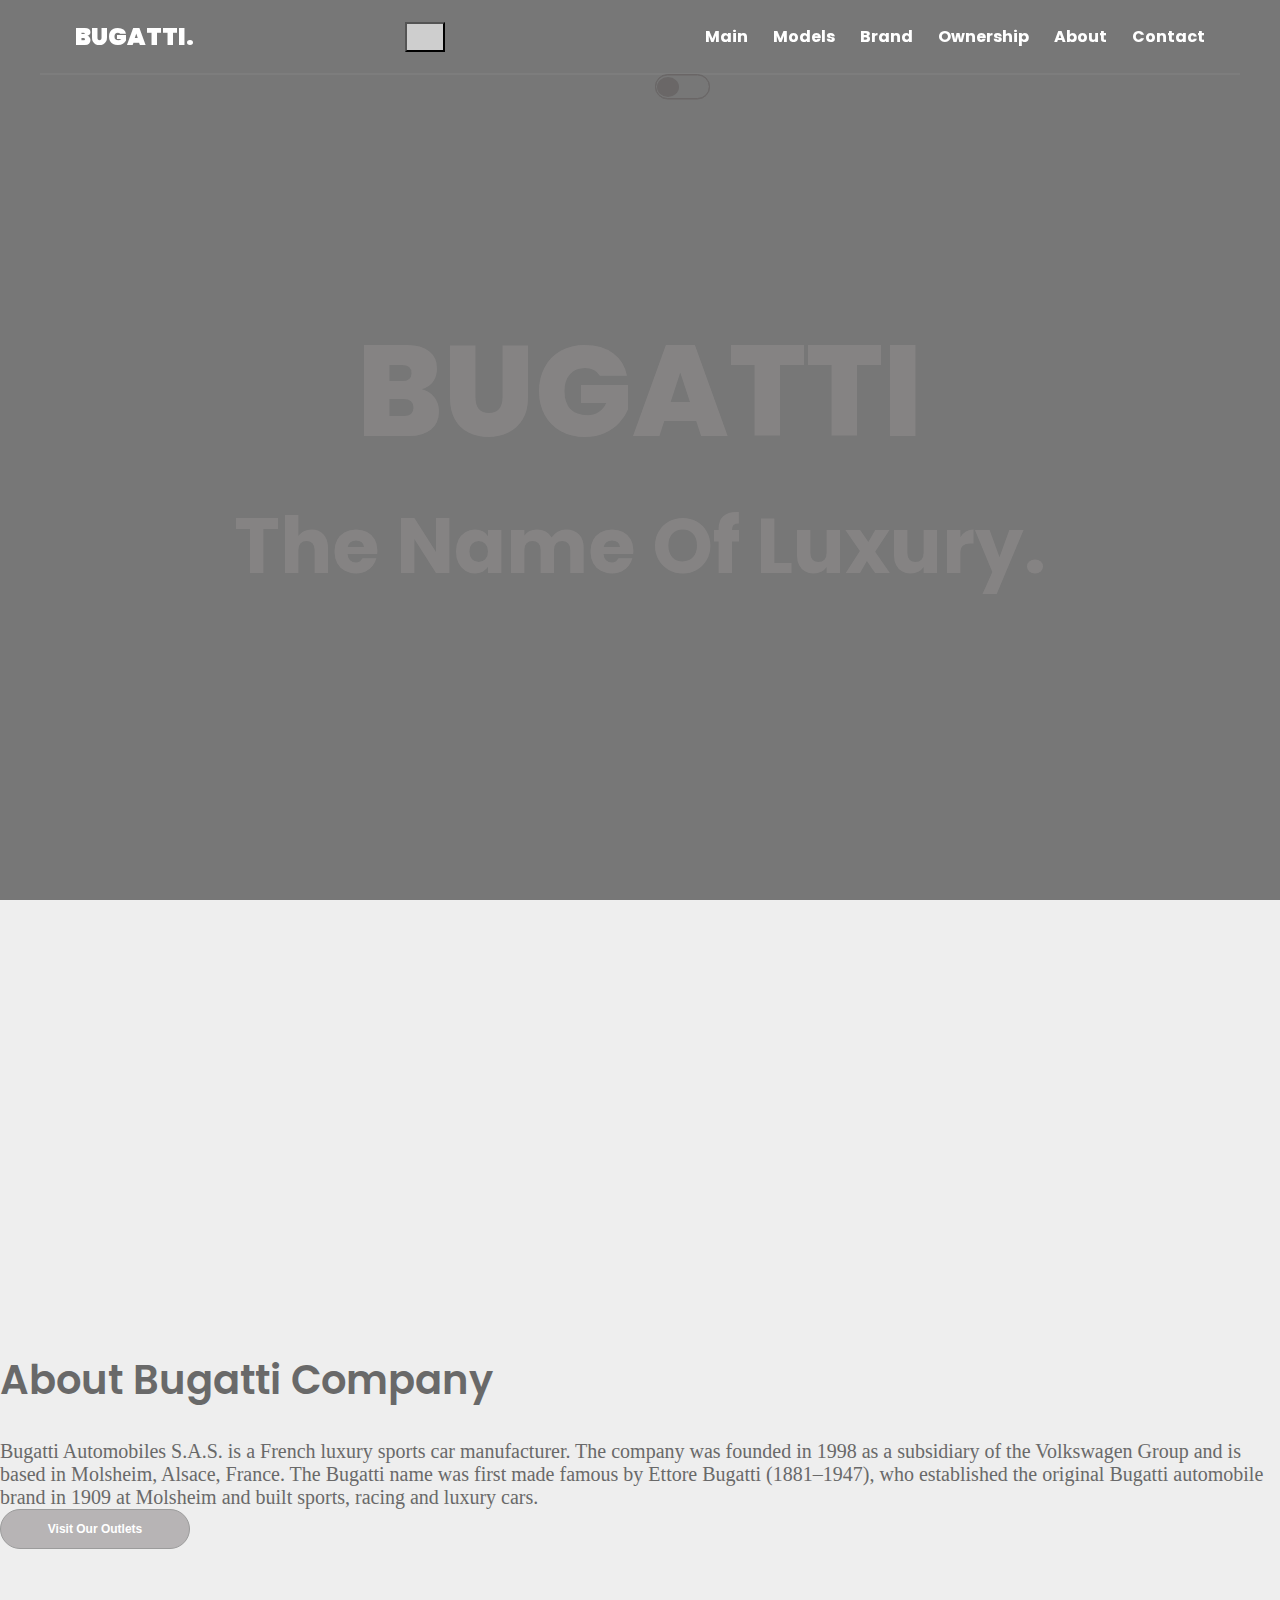
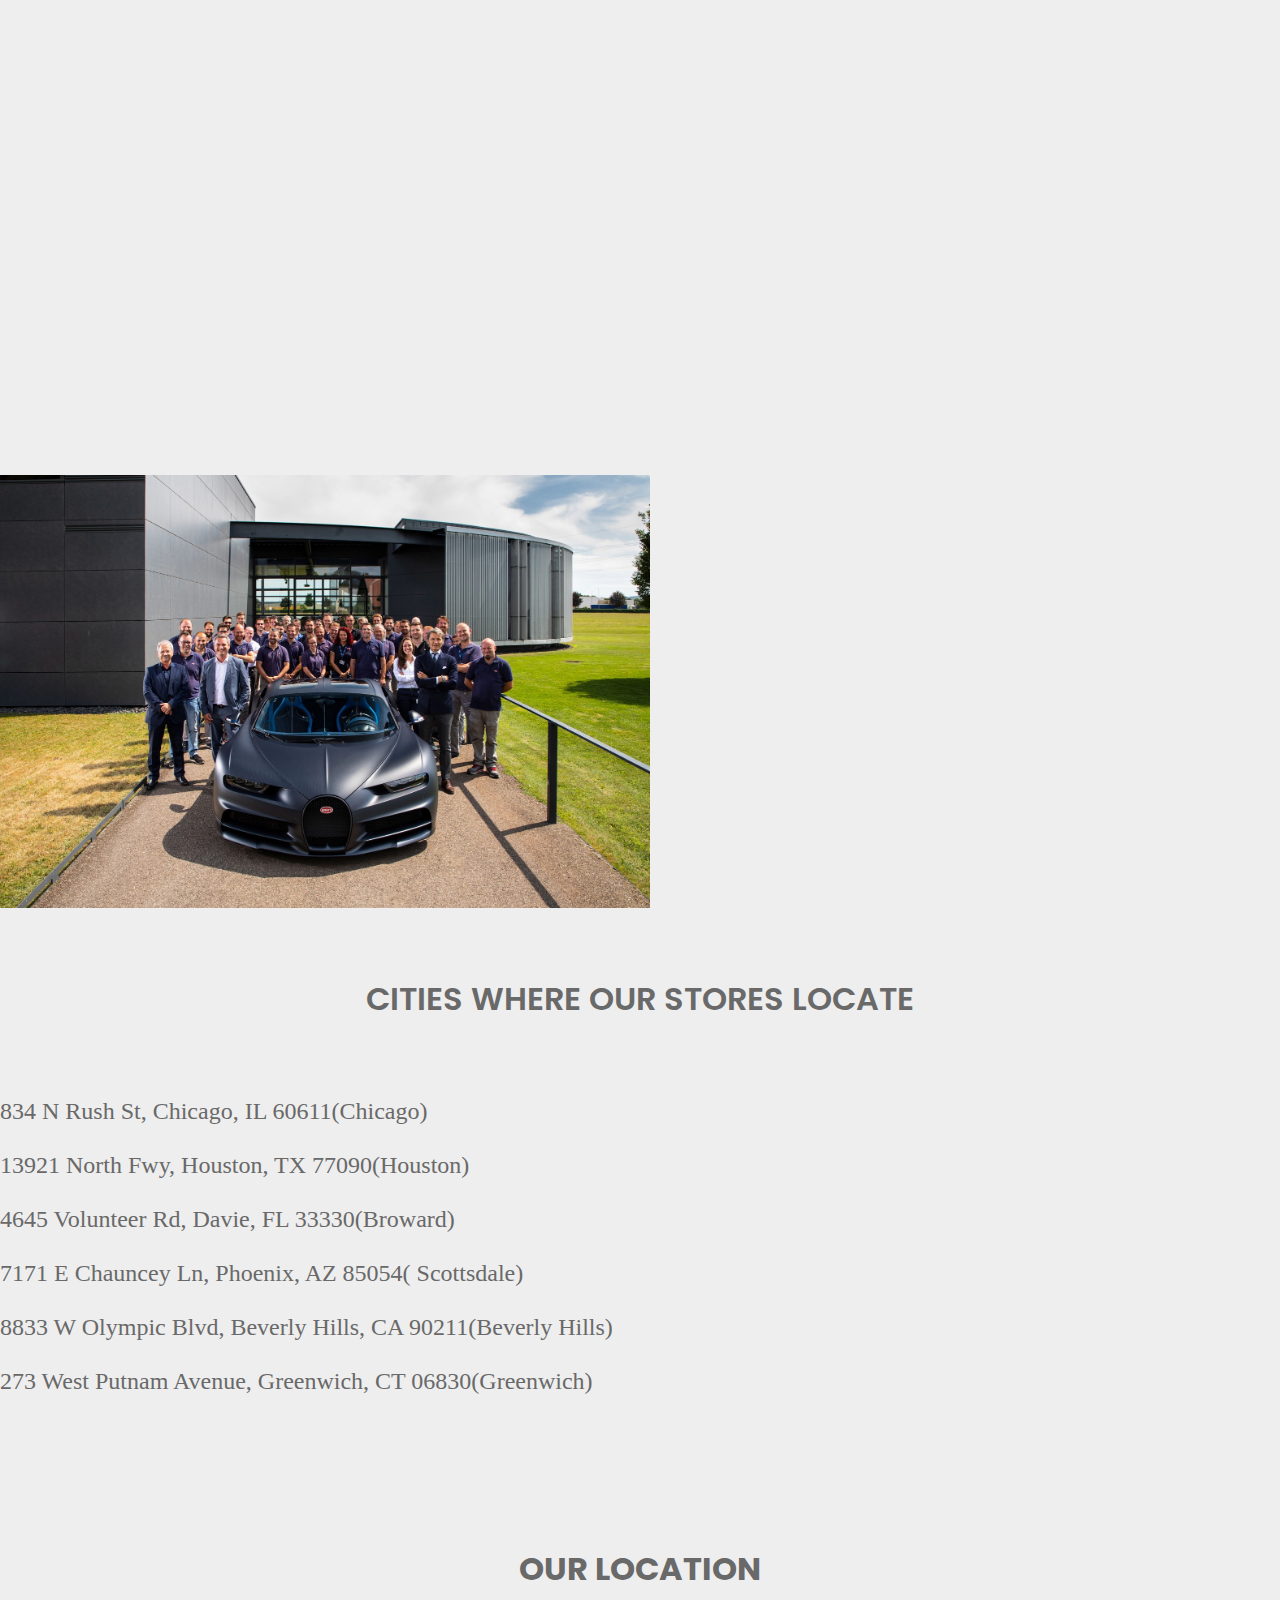
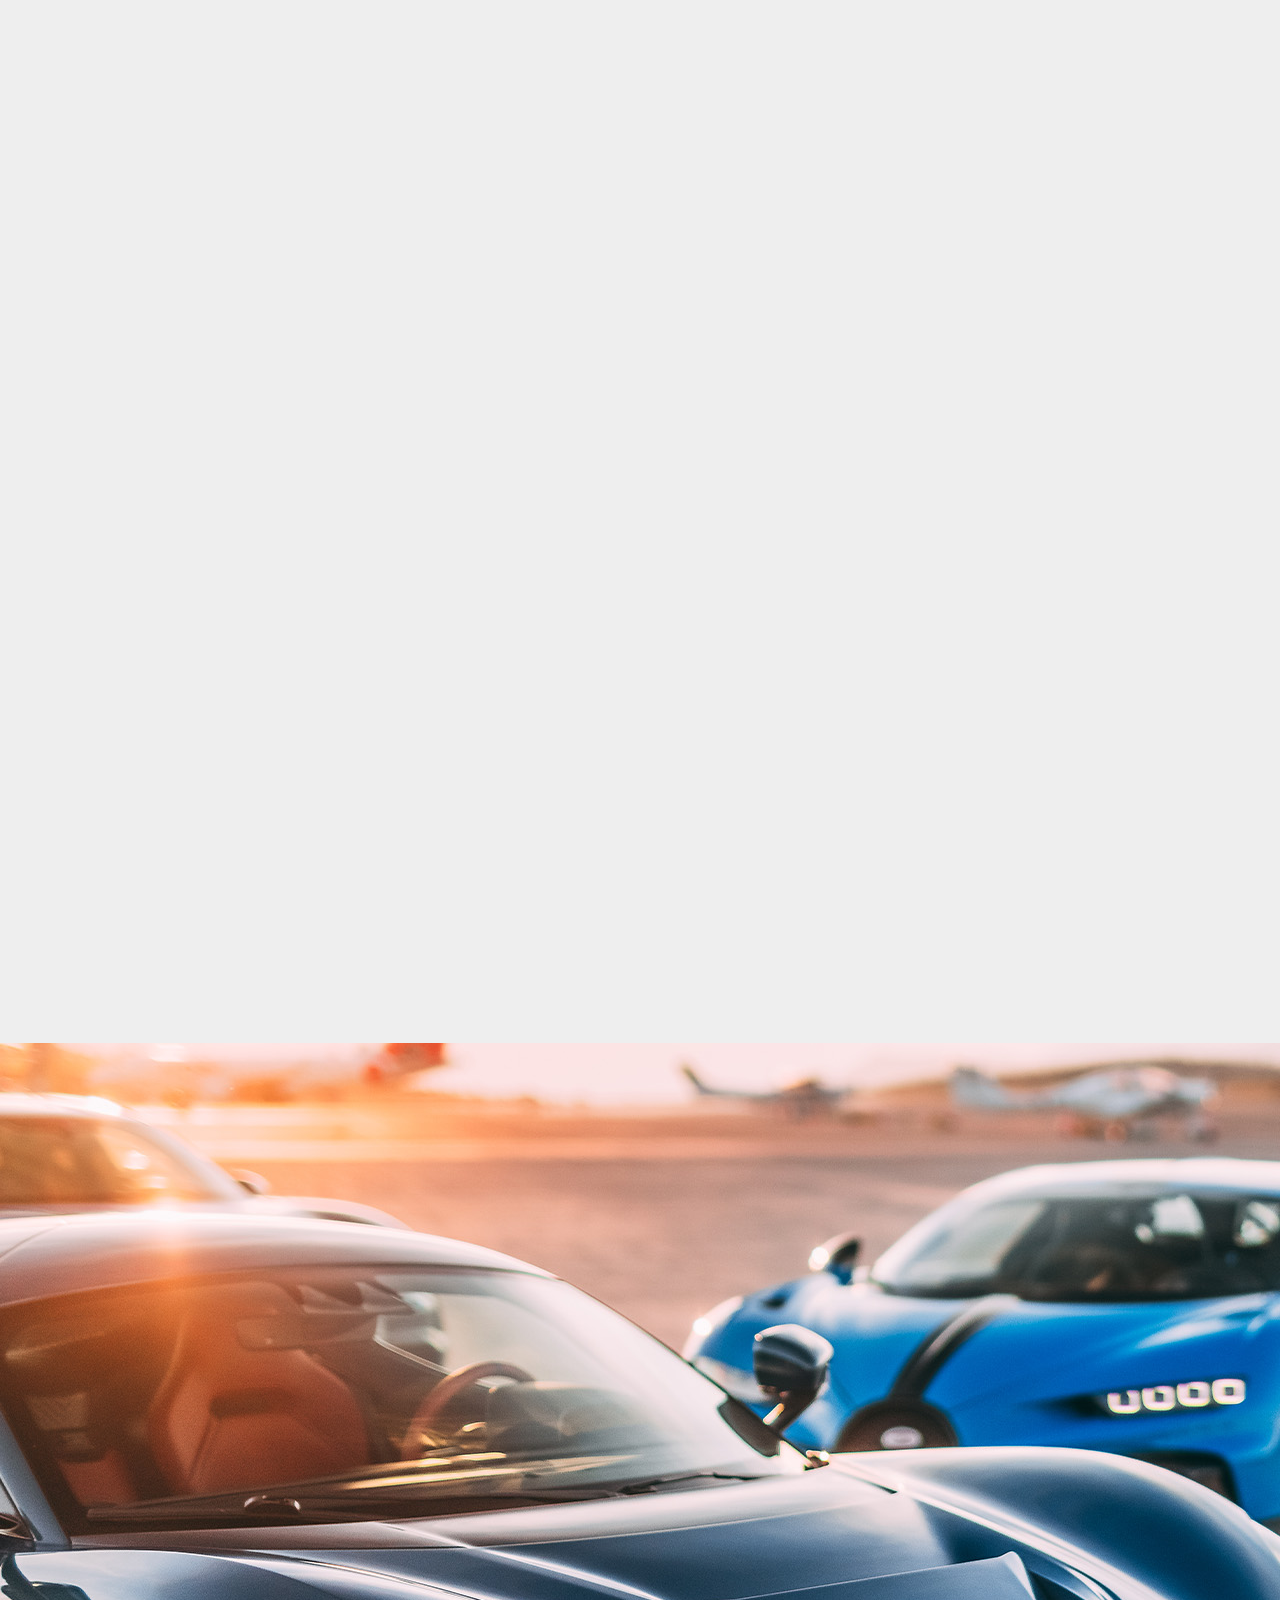
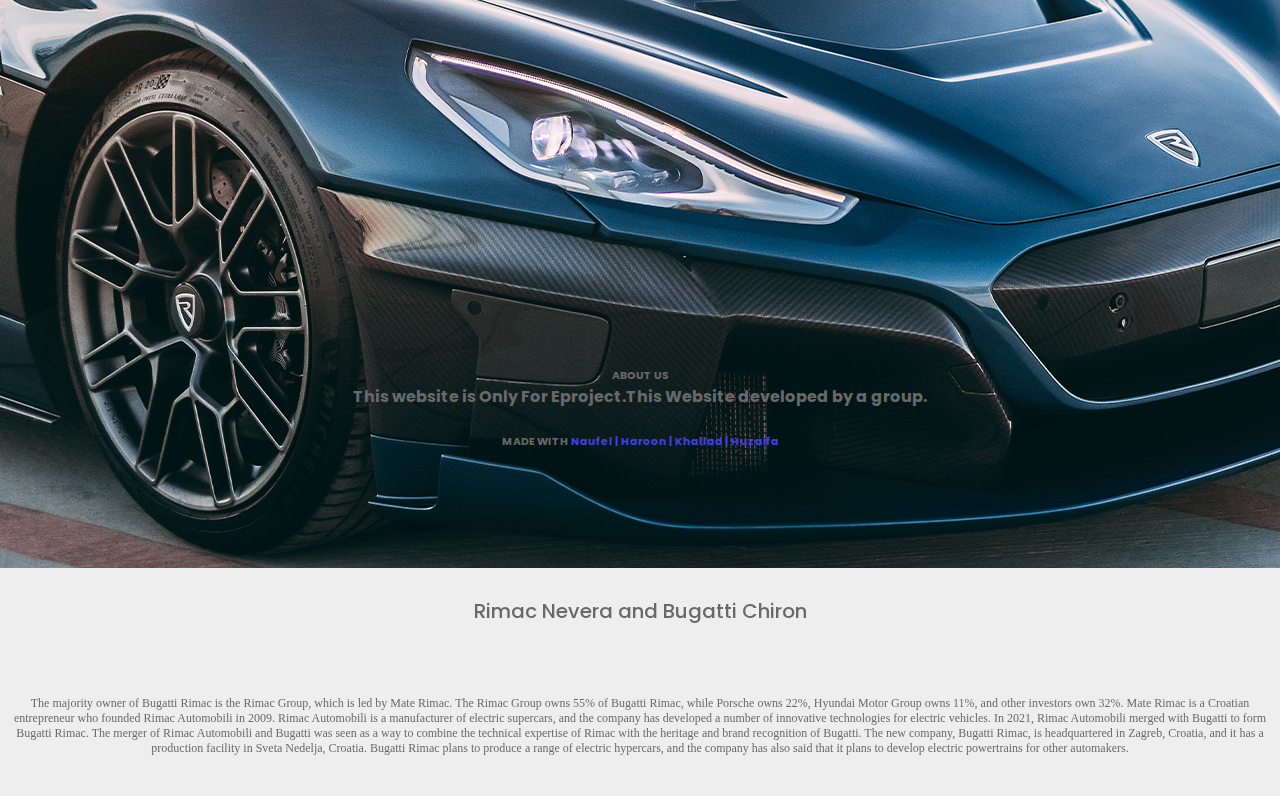
==== AboutUs.html @ 987ce877 "about us complete" ====
<!DOCTYPE html>
<html lang="en">

<head>
  <meta charset="UTF-8" />
  <meta http-equiv="X-UA-Compatible" content="IE=edge" />
  <meta name="viewport" content="width=device-width, initial-scale=1.0" />
  <link href="https://cdn.jsdelivr.net/npm/bootstrap@5.3.0-alpha1/dist/css/bootstrap.min.css" rel="stylesheet"
    integrity="sha384-GLhlTQ8iRABdZLl6O3oVMWSktQOp6b7In1Zl3/Jr59b6EGGoI1aFkw7cmDA6j6gD" crossorigin="anonymous" />
  <link rel="stylesheet" href="./AboutUs.css" />
  <title>About Us</title>
  <link width="100%" rel="website icon" type="jpg" href="./images/title logo.jpg">

  <!-- GOOGLE FONTS -->
  <link rel="preconnect" href="https://fonts.googleapis.com">
  <link rel="preconnect" href="https://fonts.gstatic.com" crossorigin>
  <link
    href="https://fonts.googleapis.com/css2?family=Dosis:wght@200;300;400;500;600;700;800&family=Roboto:ital,wght@0,100;0,300;0,400;0,500;0,700;0,900;1,100;1,300;1,400;1,500;1,700;1,900&display=swap"
    rel="stylesheet">
  <link href="https://cdn.jsdelivr.net/npm/remixicon@2.5.0/fonts/remixicon.css" rel="stylesheet">

</head>

<body>
  <section class="top">
    <video class="head-vid" src="./images/about top video.mp4" loop muted autoplay></video>
    <div class="text">
      <h1>BUGATTI</h1>
      <p>The Name Of Luxury.</p>
    </div>
  </section>
  <header class="primary-header">
    <nav class="register container  navbar navbar-expand-lg  ">
      <a class="navbar-brand logo" href="./index.html">BUGATTI.</a>
      <button class="navbar-toggler" type="button" data-bs-toggle="collapse" data-bs-target="#navbarSupportedContent"
        aria-controls="navbarSupportedContent" aria-expanded="false" aria-label="Toggle navigation">
        <span class="navbar-toggler-icon"></span>
      </button>
      <div class="collapse navbar-collapse" id="navbarSupportedContent"><br><br>
        <ul class="navbar-nav mx-auto mb-2 mb-lg-0 nav-list">
          <li>
            <a href="index.html" class="nav-link">Main</a>
          </li>
          <li>
            <a href="#" class="nav-link">Models</a>
          </li>
          <li>
            <a href="#" class="nav-link">Brand</a>
          </li>
          <li>
            <a href="#" class="nav-link">Ownership</a>
          </li>
          <li>
            <a href="#" class="nav-link">About</a>
          </li>
          <li>
            <a href="./contactus.html" class="nav-link">Contact</a>
          </li>
        </ul><br>
        <label role="button" for="checkbox" class="switch">
          <input type="checkbox" id="checkbox" />
          <span class="switch__ball"></span>
          <button class="switch">
            <i class="ri-sun-line switch__sun"></i>
            <i class="ri-moon-line switch__moon"></i>
        </label>
        </button>
    </nav>
  </header>
  <!-- NAVBAR ENDS HERE -->

  <br><br><br><br>
  <br><br>

  <div class="container">
    <div class="row">
      <div class="main col-lg-3 md-6 sm-12">

        <h1>About Bugatti Company</h1>
        <br>
        <P>Bugatti Automobiles S.A.S. is a French luxury sports car manufacturer. The company was founded in 1998 as a
          subsidiary of the Volkswagen Group and is based in Molsheim, Alsace, France. The Bugatti name was first made
          famous by Ettore Bugatti (1881–1947), who established the original Bugatti automobile brand in 1909 at
          Molsheim and built sports, racing and luxury cars. </P>
        <button class="main-btn"><a href="#map"> Visit Our Outlets</a></button>
      </div>
      &nbsp;
      &nbsp;
      &nbsp;
      <div class="second-main col-lg-3 md-6 sm-12">
        <img width="100%" src="./images/staff.jpg" alt="">
      </div>
    </div>
  </div>




  <br><br>
  <br><br>
  <br><br>
  <br><br>


  <div class="container">
    <div class="cities">
      <h1>CITIES WHERE OUR STORES LOCATE</h1>
    </div>
    <br><br><br>
    <div class="cities-2">
      <h4>
        <ul>
          <li> 834 N Rush St, Chicago, IL 60611(Chicago)</li>
          <br>
          <li>13921 North Fwy, Houston, TX 77090(Houston) </li>
          <br>
          <li>4645 Volunteer Rd, Davie, FL 33330(Broward)</li>
          <br>
          <li>7171 E Chauncey Ln, Phoenix, AZ 85054( Scottsdale)
          </li>
          <br>
          <li>8833 W Olympic Blvd, Beverly Hills, CA 90211(Beverly Hills) </li>
          <br>
          <li>273 West Putnam Avenue, Greenwich, CT 06830(Greenwich)</li>
      </h4>
    </div>
  </div>

  <br><br><br>
  <br><br><br>
  <div class="maps-1">
    <h1 id="maps">OUR LOCATION</h1>
  </div>
  <br><br>
  <br><br>
  <div class="container ">
    <div class="map">
      <iframe
        src="https://www.google.com/maps/embed?pb=!1m18!1m12!1m3!1d28235033.228643965!2d-95.78235381625367!3d30.24678993926754!2m3!1f0!2f0!3f0!3m2!1i1024!2i768!4f13.1!3m3!1m2!1s0x87ded5aaec22fedb%3A0xe3d69942c9678f1c!2sBugatti%20St.%20Louis!5e0!3m2!1sen!2sus!4v1685609126684!5m2!1sen!2sus"
        width="600" height="450" style="border:0;" allowfullscreen="" loading="lazy"
        referrerpolicy="no-referrer-when-downgrade"></iframe>
      &nbsp;
      &nbsp;
      <iframe
        src="https://www.google.com/maps/embed?pb=!1m18!1m12!1m3!1d28235033.228643965!2d-95.78235381625367!3d30.24678993926754!2m3!1f0!2f0!3f0!3m2!1i1024!2i768!4f13.1!3m3!1m2!1s0x880fd3a33ed5fcf5%3A0x8c379c2938da02db!2sBugatti%20Chicago!5e0!3m2!1sen!2sus!4v1685609256932!5m2!1sen!2sus"
        width="600" height="450" style="border:0;" allowfullscreen="" loading="lazy"
        referrerpolicy="no-referrer-when-downgrade"></iframe>
    </div>
  </div>


  <br><br><br>
  <br><br><br>





  <div class="container-fluid main">
    <div class="img">
      <img class="img-fluid" src="images/Rimac-Nevera-and-Bugatti-Chiron (1).jpg" alt="">
    </div>
    <div class="tex">
      <h2>Rimac Nevera and Bugatti Chiron</h2>
      <br>
      <div class="container">
      <p>
        The majority owner of Bugatti Rimac is the Rimac Group, which is led by Mate Rimac. The Rimac Group owns 55% of
        Bugatti Rimac, while Porsche owns 22%, Hyundai Motor Group owns 11%, and other investors own 32%.
        Mate Rimac is a Croatian entrepreneur who founded Rimac Automobili in 2009. Rimac Automobili is a manufacturer
        of electric supercars, and the company has developed a number of innovative technologies for electric vehicles.
        In 2021, Rimac Automobili merged with Bugatti to form Bugatti Rimac.
        The merger of Rimac Automobili and Bugatti was seen as a way to combine the technical expertise of Rimac with
        the heritage and brand recognition of Bugatti. The new company, Bugatti Rimac, is headquartered in Zagreb,
        Croatia, and it has a production facility in Sveta Nedelja, Croatia. Bugatti Rimac plans to produce a range of
        electric hypercars, and the company has also said that it plans to develop electric powertrains for other
        automakers.
      </div>
      </p>
    </div>


  </div>
  <br><br><br><br><br>


  <br><br>
  <br><br>
  <div class="container">
    <div class="about-us">
      <h6>ABOUT US</h6>
      <P>This website is Only For Eproject.This Website developed by a group.</P>
      <img src="./images/app square.svg" alt="">
      <img src="./images/app square.svg" alt="">
      <img src="./images/app square.svg" alt="">
      <img src="./images/app square.svg" alt="">

      <h6>MADE WITH <span style="color: rgb(65, 65, 228);">Naufel | Haroon | Khallad | Huzaifa</span></h6>

    </div>
  </div>
  <br>


  <script src="./script.js"></script>

  <script src="https://cdn.jsdelivr.net/npm/bootstrap@5.3.0-alpha1/dist/js/bootstrap.bundle.min.js"
    integrity="sha384-w76AqPfDkMBDXo30jS1Sgez6pr3x5MlQ1ZAGC+nuZB+EYdgRZgiwxhTBTkF7CXvN"
    crossorigin="anonymous"></script>

</body>

</html>
---- AboutUs.css ----
@import url("https://fonts.googleapis.com/css2?family=Bebas+Neue&family=Poppins:wght@300;400;700&display=swap");
@import url("https://fonts.googleapis.com/css2?family=Poppins:wght@700&display=swap");
@import url("https://fonts.googleapis.com/css2?family=Poppins:wght@700&family=Roboto&family=Stylish&display=swap");

:root {
  --title-color: #333;
  --body-color: #696969;
  --background-color: #eee;
  --foreground-color: #fff;
  --blend-mode: normal;
}

.dark {
  --title-color: #fff;
  --body-color: #afafaf;
  --background-color: #181621;
  --foreground-color: #211f2a;
  --blend-mode: lighten;
}

* {
  margin: 0;
  padding: 0;
  box-sizing: border-box;
}

html {
  font-size: 62.5%;
}

body {
  max-width: 100%;
  height: 100%;
  font-family: "Poppins", sans-serif;
  font-size: 1.6rem;
  color: var(--body-color);
  background-color: var(--background-color);
  transition: color 0.25s, background-color 0.25s;
  overflow-x: hidden;
}

/* THEME DARK / LIGHT CSS START HERE  */
a {
  text-decoration: none;
  color: #fff;
}

/* ==================== */
.top {
  position: relative;
  overflow: hidden;
  height: 100vh;
  width: 100%;
  background-color: rgba(0, 0, 0, 0.5);
  background-blend-mode: overlay;
  display: flex;
  justify-content: center;
  align-items: center;
  color: white;
  text-align: center;
}

.head-vid {
  position: absolute;
  top: 0;
  left: 0;
  width: 100%;
  height: 100%;
  object-fit: cover;
  pointer-events: none;
  z-index: -999;
}

@media screen and (max-width: 768px) {
  .top {
    width: 100%;
    height: 100vh;
    object-fit: cover;
  }
}

.text {
  text-align: center;
  padding: 0 200px;
  font-weight: bold;
  font-family: "Poppins", sans-serif;
}

.text h1 {
  font-size: 10vw;
  font-weight: 800;
  color: #bbb2b238;
}

.text p {
  text-align: center;
  font-weight: bold;
  font-family: "Poppins", sans-serif;
  /* color: #bbb2b259; */
  color: #bbb2b238;
  font-size: 6vw;

  /* font:900 1.5/10rem white; */
}

/* ========== */

/* ==================== */
#checkbox {
  display: none;
}

.switch {
  border: 3px solid var(--body-color);
  position: relative;
  display: flex;
  justify-content: center;
  width: 55px;
  height: 25px;
  border: 1.2px solid #6a6767;
  border-radius: 30px;
  cursor: pointer;
  background-color: transparent;
  color: white;
  color: var(--title-color);
}

.switch>* {
  position: absolute;
  top: 50%;
  transform: translateY(-50%);
}

.switch__ball {
  left: 1px;
  z-index: 10;
  display: inline-block;
  width: 2.2rem;
  height: 2rem;
  background-color: #6a6767;
  border-radius: 50%;
  transition: transform 0.5s cubic-bezier(0.52, -0.4, 0.27, 1.55);
  color: var(--title-color);
}

.switch__sun {
  left: 5px;
}

.switch__moon {
  right: 5px;
}

#checkbox:checked+.switch__ball {
  transform: translate(29px, -50%);
}

/* NAVIGATION CSS START HERE */
.primary-header {
  position: fixed;
  top: 0%;
  left: 0;
  z-index: 999;
  width: 100%;
  transition: background-color 0.5s;
  color: #fff;
}

.register {
  max-width: 120rem;
  margin-inline: auto;
  padding-inline: 3.5rem;
}

.navbar {
  height: 7.5rem;
  display: flex;
  align-items: center;
  justify-content: space-between;
  border-bottom: 2px solid rgba(255, 255, 255, 0.05);
  transition: height 0.25s;
}

.navbar a {
  color: #fff;
  font-size: 24px;
  text-align: center;
}

.navbar ul li a {
  color: #fff;
  font-size: 16px;
  font-weight: bold;
  text-decoration: none;
}

.navbar .button {
  color: #151515;
  font-size: 16px;
  text-decoration: none;
  font-weight: bold;
}

.logo {
  font-size: 2.7rem;
  font-weight: 900;
}

.logo:hover {
  color: white;
}

.nav-list {
  list-style: none;
  display: flex;
  gap: 2.5rem;
  margin-left: 5rem;
  margin-right: auto;
}

.nav-link {
  transition: color 0.25s;
}

.nav-list.nav-link a {
  color: #fff;
}

.nav-link:hover {
  color: #d3d3d3;
}

.navbar-toggler {
  background-color: #ffffffa3;
  height: 3rem;
  width: 4rem;
}

header.active {
  background-color: #ffffffa3;
  box-shadow: 0 3px 1rem rgba(0, 0, 0, 0.1);
}

header.active .navbar {
  height: 6rem;
}

header.active .logo,
header.active .nav-link {
  color: #313131;
}

header.active .nav-link:hover {
  color: #808080;
}

header.active .button {
  background-color: #313131;
  color: #fff;
}

header.active .button:hover {
  background-color: #151515;
}

/* NAVIGATION CSS ENDS HERE */

/* NAVBAR WORK ENDS HERE */
/* ===================   */
.main {
  height: 400px;
  width: 650px;
  font-size: 20px;
}

.main h1 {
  font-weight: 600;
  font-size: 2em;
}

.main p {
  font-family: "Playfair Display";

}

.main-btn {
  font-size: 0.6em;
  text-decoration: none;
  font-weight: 550;
  /* color:#2e2e2e; */
  border: 1px solid #9c9c9c;
  height: 40px;
  width: 190px;
  background-color: transparent;
  text-decoration: none;
  color: #696969;
  background-color: #b7b4b5;
  border-radius: 25px;
  z-index: -999;
}

.main-btn:hover {
  background-color: #928e8e;
  transition-duration: 0.5s;

}

.second-main {
  height: 300px;
  width: 650px;
}

/* ================== */
.cities {
  text-align: center;
}

.cities h1 {
  font-weight: 600;
}

.cities-2 h4 {
  font-size: 24px;
  font-weight: 500;
  font-family: "Playfair Display";

}

/* ======== */
#maps {
  text-align: center;
  font-weight: 700;
  font-size: 2em;
}

/* ================== */

.map {
  height: 500px;
  text-align: center;
  justify-content: center;
  display: flex;
  flex-wrap: wrap;

}

/* =============== */
.main {
  height: 700px;
  width: 100%;
  display: flex;
  /* flex-wrap: wrap; */
  flex-direction: row;
}

.img {
  width: 50%;
}

.tex {
  width: 50%;
  height: 76%;
  background-color: rgba(255, 255, 255, 0.05);
  backdrop-filter: blur(70px);
}
.tex h2{
  text-align: center;
  font-size: 2em;
  font-weight: 500;
  margin-top: 20px;
}
.tex p{
  text-align:center;
  font-size: 1em;
  margin-top: 25px;
}
@media (max-width:1560px) {
  .main {
    flex-direction: column;
    margin-top: 300px;
  }

  .img {
    width: 100%;
  }

  .tex {
    width: 100%;
}
.tex h2{
  text-align: center;
  font-size: 1em;
  font-weight: 500;
  margin-top:20px;
}
.tex p{
  text-align:center;
  font-size: .6em;
  margin-top: 40px;
}
}

@media (max-width:768px) {
  .main {
    flex-direction: column;
    margin-top: 300px;
  }

  .img {
    width: 100%;
  }

  .tex {
    width: 100%;
  }
  .tex h2{
    text-align: center;
    font-size: 1em;
    font-weight: 500;
  }
  .tex p{
    text-align:center;
    font-size: .6em;
  }
}







/* ============== */
.about-us {
  text-align: center;
  font-weight: bold
}

@import url('https://fonts.googleapis.com/css2?family=Poppins:wght@300&display=swap');
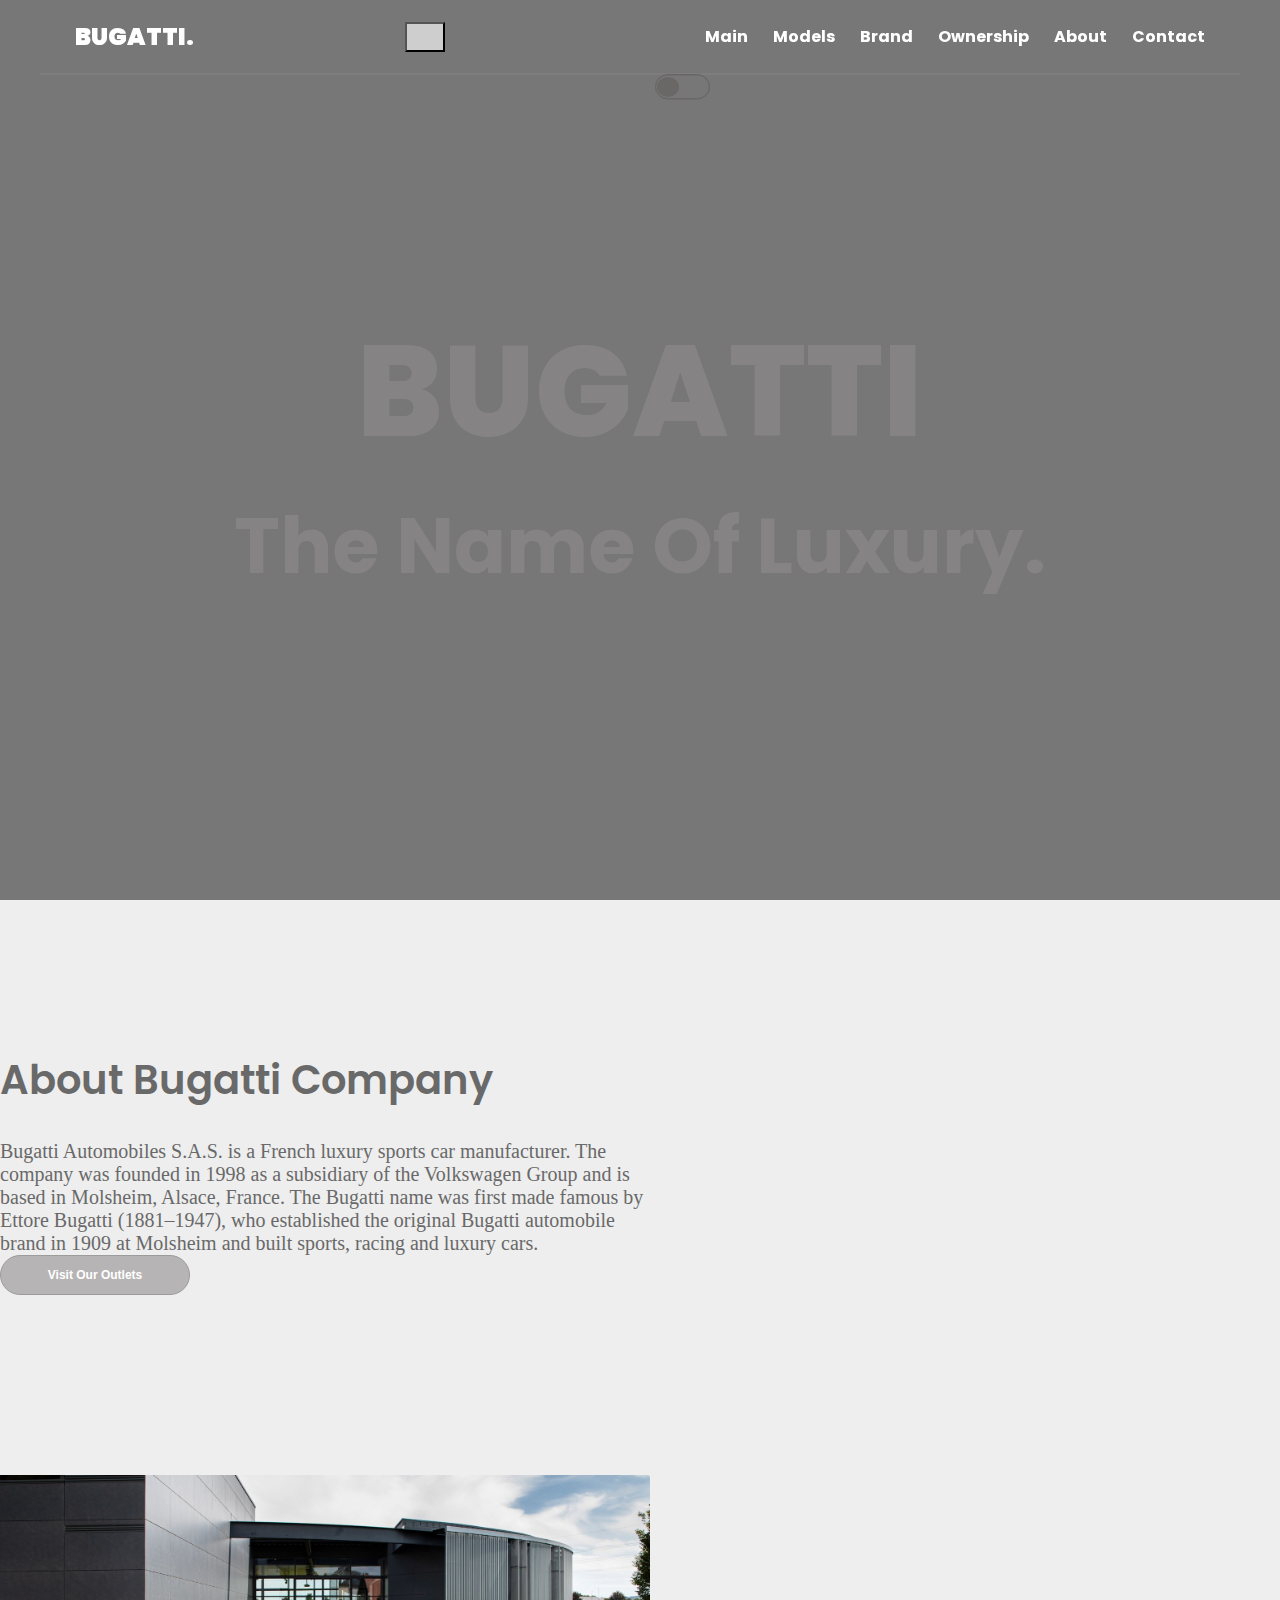
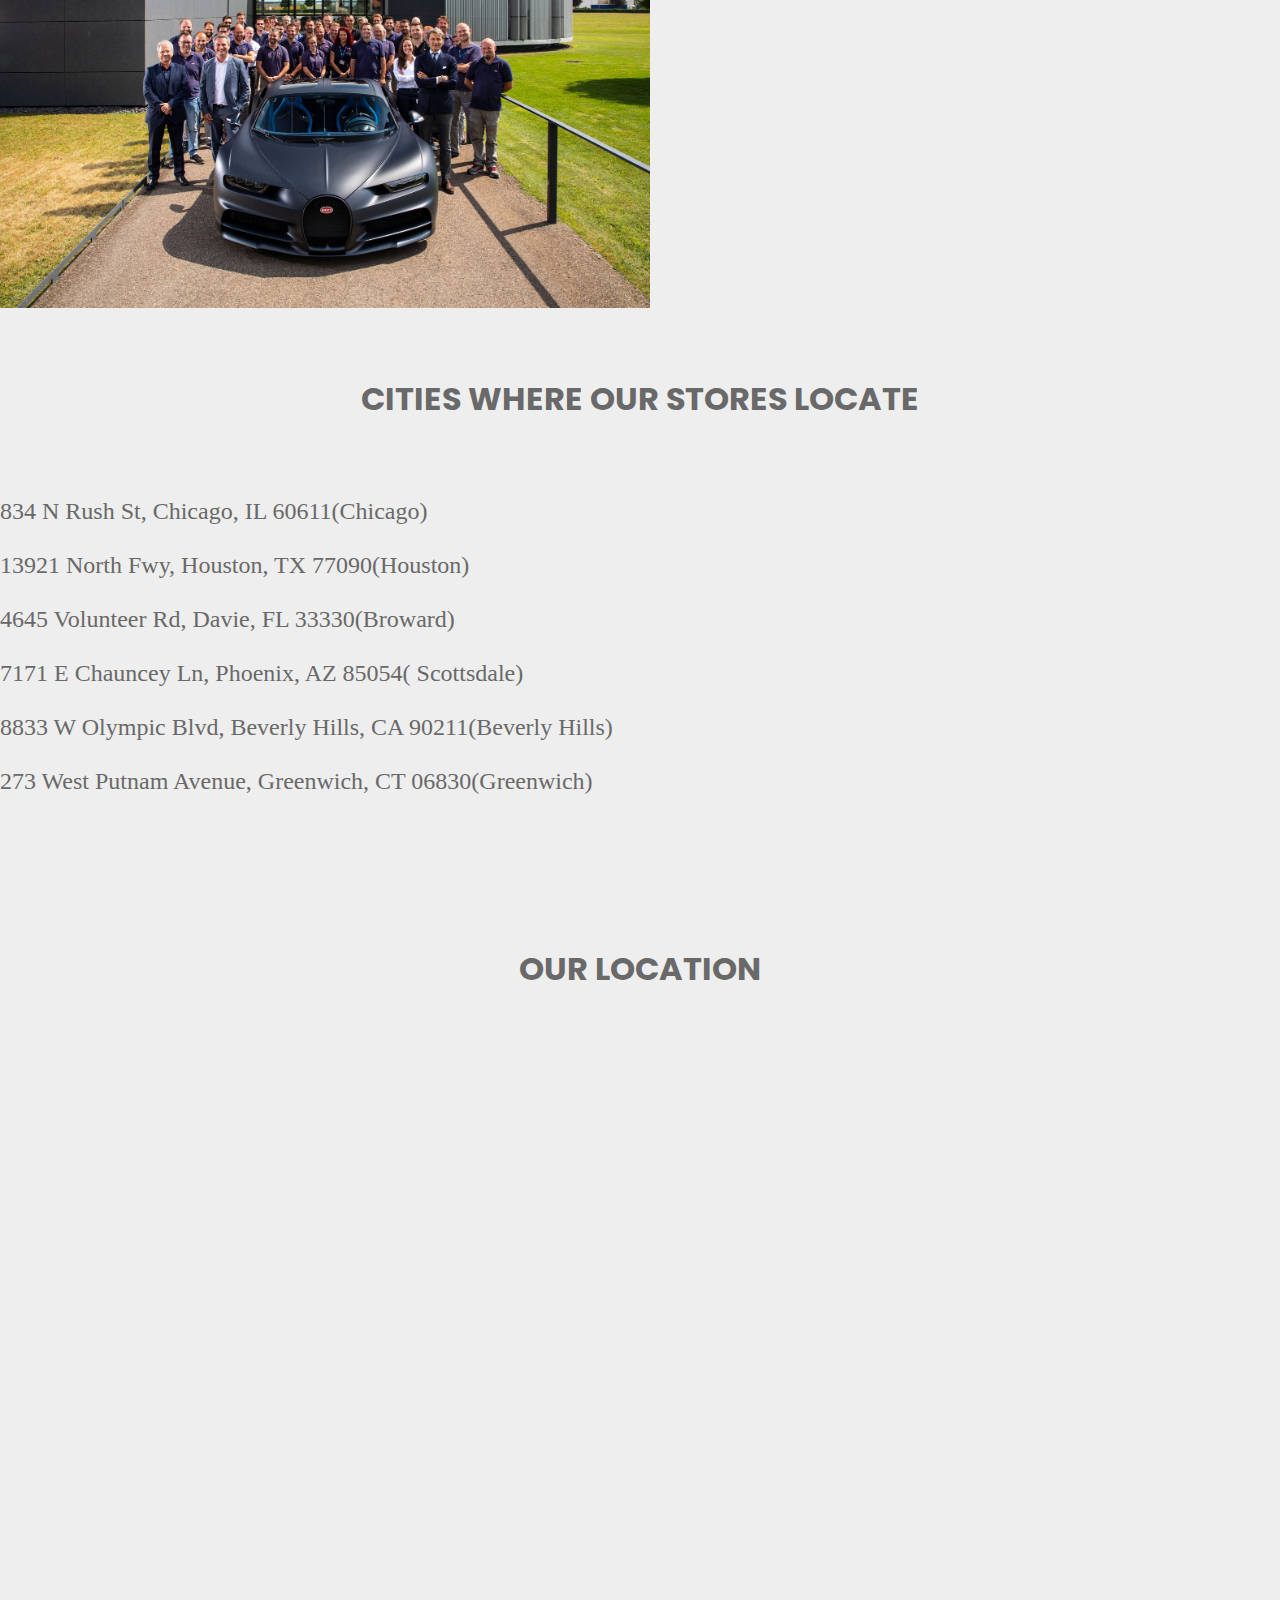
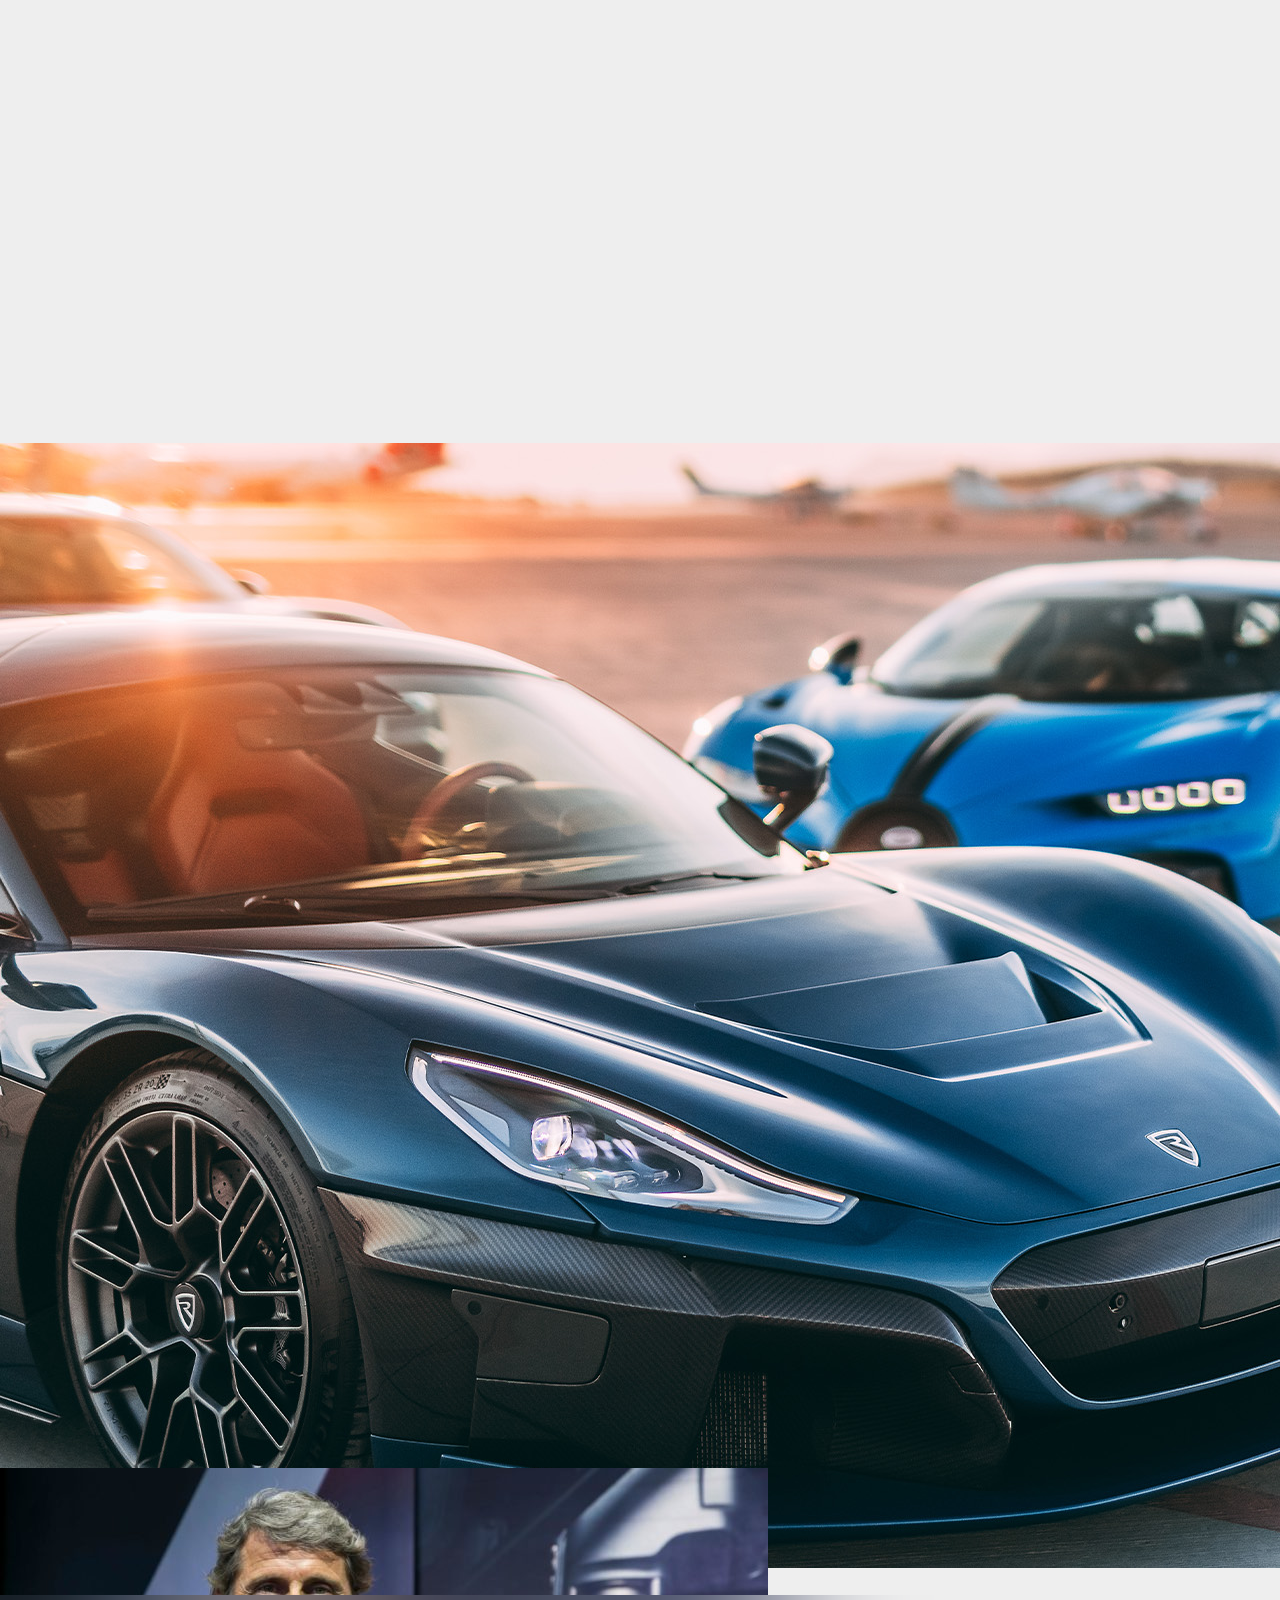
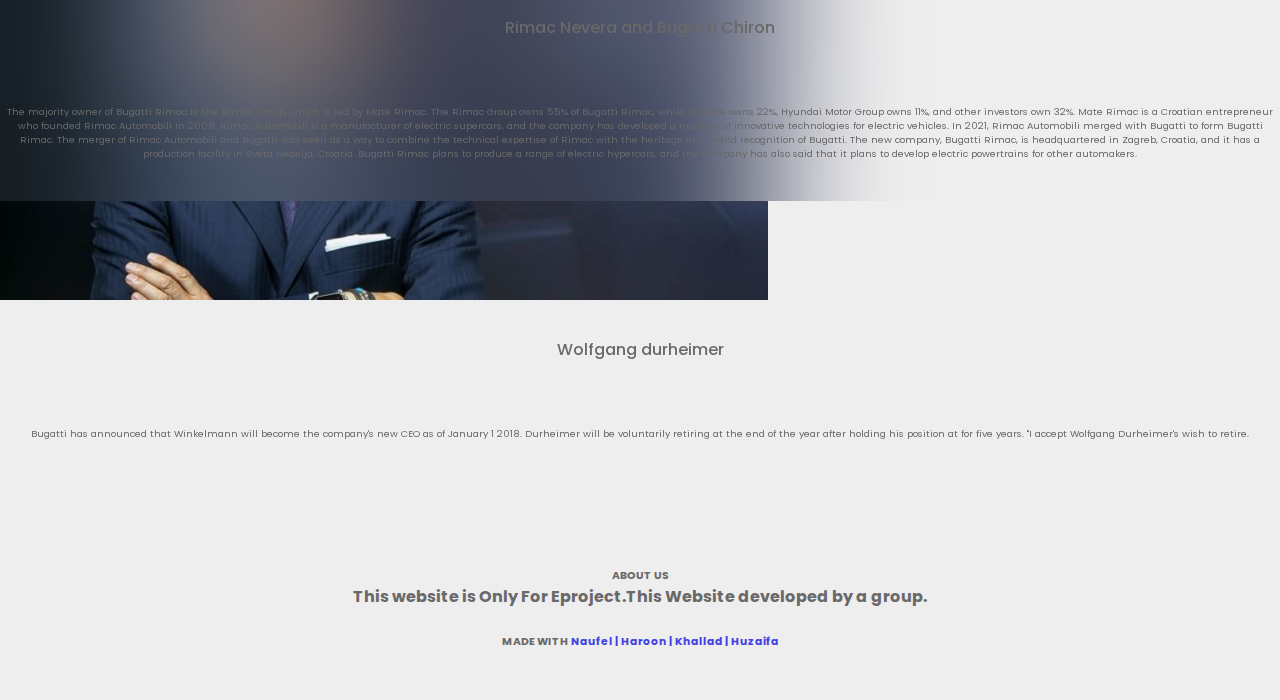
==== commit c5de5471: "complete" ====
--- a/AboutUs.html
+++ b/AboutUs.html
@@ -156,7 +156,7 @@
 
 
 
-  <div class="container-fluid main">
+  <div class="container-fluid main-2">
     <div class="img">
       <img class="img-fluid" src="images/Rimac-Nevera-and-Bugatti-Chiron (1).jpg" alt="">
     </div>
@@ -164,28 +164,44 @@
       <h2>Rimac Nevera and Bugatti Chiron</h2>
       <br>
       <div class="container">
-      <p>
-        The majority owner of Bugatti Rimac is the Rimac Group, which is led by Mate Rimac. The Rimac Group owns 55% of
-        Bugatti Rimac, while Porsche owns 22%, Hyundai Motor Group owns 11%, and other investors own 32%.
-        Mate Rimac is a Croatian entrepreneur who founded Rimac Automobili in 2009. Rimac Automobili is a manufacturer
-        of electric supercars, and the company has developed a number of innovative technologies for electric vehicles.
-        In 2021, Rimac Automobili merged with Bugatti to form Bugatti Rimac.
-        The merger of Rimac Automobili and Bugatti was seen as a way to combine the technical expertise of Rimac with
-        the heritage and brand recognition of Bugatti. The new company, Bugatti Rimac, is headquartered in Zagreb,
-        Croatia, and it has a production facility in Sveta Nedelja, Croatia. Bugatti Rimac plans to produce a range of
-        electric hypercars, and the company has also said that it plans to develop electric powertrains for other
-        automakers.
+        <p>
+          The majority owner of Bugatti Rimac is the Rimac Group, which is led by Mate Rimac. The Rimac Group owns 55%
+          of
+          Bugatti Rimac, while Porsche owns 22%, Hyundai Motor Group owns 11%, and other investors own 32%.
+          Mate Rimac is a Croatian entrepreneur who founded Rimac Automobili in 2009. Rimac Automobili is a manufacturer
+          of electric supercars, and the company has developed a number of innovative technologies for electric
+          vehicles.
+          In 2021, Rimac Automobili merged with Bugatti to form Bugatti Rimac.
+          The merger of Rimac Automobili and Bugatti was seen as a way to combine the technical expertise of Rimac with
+          the heritage and brand recognition of Bugatti. The new company, Bugatti Rimac, is headquartered in Zagreb,
+          Croatia, and it has a production facility in Sveta Nedelja, Croatia. Bugatti Rimac plans to produce a range of
+          electric hypercars, and the company has also said that it plans to develop electric powertrains for other
+          automakers.
       </div>
       </p>
     </div>
-
-
-  </div>
-  <br><br><br><br><br>
-
-
-  <br><br>
-  <br><br>
+  </div>
+  <br>
+
+  <div class="container main-3">
+    <div class="img-3">
+      <img class="img-fluid" src="images/CEO for about.jpg" alt="">
+    </div>
+    <div class="tex-3">
+      <h2> Wolfgang durheimer</h2>
+      <br>
+      <div class="container">
+        <p>
+          Bugatti has announced that Winkelmann will become the company's new CEO as of January 1 2018. Durheimer will
+          be voluntarily retiring at the end of the year after holding his position at for five years. "I accept
+          Wolfgang Durheimer's wish to retire.
+      </div>
+      </p>
+    </div>
+
+
+  </div>
+
   <div class="container">
     <div class="about-us">
       <h6>ABOUT US</h6>
@@ -200,6 +216,7 @@
     </div>
   </div>
   <br>
+  <br>
 
 
   <script src="./script.js"></script>
--- a/AboutUs.css
+++ b/AboutUs.css
@@ -309,6 +309,11 @@
   height: 300px;
   width: 650px;
 }
+@media (max-width:768px) {
+  .second-main{
+    margin-top: 60px;
+  }
+}
 
 /* ================== */
 .cities {
@@ -316,7 +321,8 @@
 }
 
 .cities h1 {
-  font-weight: 600;
+  font-weight: 700;
+  font-size: 2em;
 }
 
 .cities-2 h4 {
@@ -345,7 +351,7 @@
 }
 
 /* =============== */
-.main {
+.main-2 {
   height: 700px;
   width: 100%;
   display: flex;
@@ -375,7 +381,7 @@
   margin-top: 25px;
 }
 @media (max-width:1560px) {
-  .main {
+  .main-2 {
     flex-direction: column;
     margin-top: 300px;
   }
@@ -386,6 +392,7 @@
 
   .tex {
     width: 100%;
+    margin-top: 20px;
 }
 .tex h2{
   text-align: center;
@@ -401,7 +408,7 @@
 }
 
 @media (max-width:768px) {
-  .main {
+  .main-2 {
     flex-direction: column;
     margin-top: 300px;
   }
@@ -412,6 +419,7 @@
 
   .tex {
     width: 100%;
+    margin-top: 20px;
   }
   .tex h2{
     text-align: center;
@@ -424,11 +432,87 @@
   }
 }
 
-
-
-
-
-
+/* ============== */
+.main-3 {
+  height: 700px;
+  width: 100%;
+  display: flex;
+  /* flex-wrap: wrap; */
+  flex-direction: row;
+}
+
+.img-3 {
+  width: 50%;
+}
+
+.tex-3 {
+  width: 50%;
+  height: 52.5%;
+  background-color: rgba(255, 255, 255, 0.05);
+  backdrop-filter: blur(70px);
+}
+.tex-3 h2{
+  text-align: center;
+  font-size: 2em;
+  font-weight: 500;
+  margin-top: 20px;
+}
+.tex-3 p{
+  text-align:center;
+  font-size: 1em;
+  margin-top: 25px;
+}
+@media (max-width:1560px) {
+  .main-3 {
+    flex-direction: column;
+    margin-top: 300px;
+  }
+
+  .img-3 {
+    width: 100%;
+  }
+
+  .tex-3 {
+    width: 100%;
+    margin-top: 10px;
+}
+.tex-3 h2{
+  text-align: center;
+  font-size: 1em;
+  font-weight: 500;
+  margin-top:20px;
+}
+.tex-3 p{
+  text-align:center;
+  font-size: .6em;
+  margin-top: 40px;
+}
+}
+
+@media (max-width:768px) {
+  .main-3 {
+    flex-direction: column;
+    margin-top: 300px;
+  }
+
+  .img-3 {
+    width: 100%;
+  }
+
+  .tex-3 {
+    width: 100%;
+    margin-top: 20px;
+  }
+  .tex-3 h2{
+    text-align: center;
+    font-size: 1em;
+    font-weight: 500;
+  }
+  .tex-3 p{
+    text-align:center;
+    font-size: .6em;
+  }
+}
 
 /* ============== */
 .about-us {
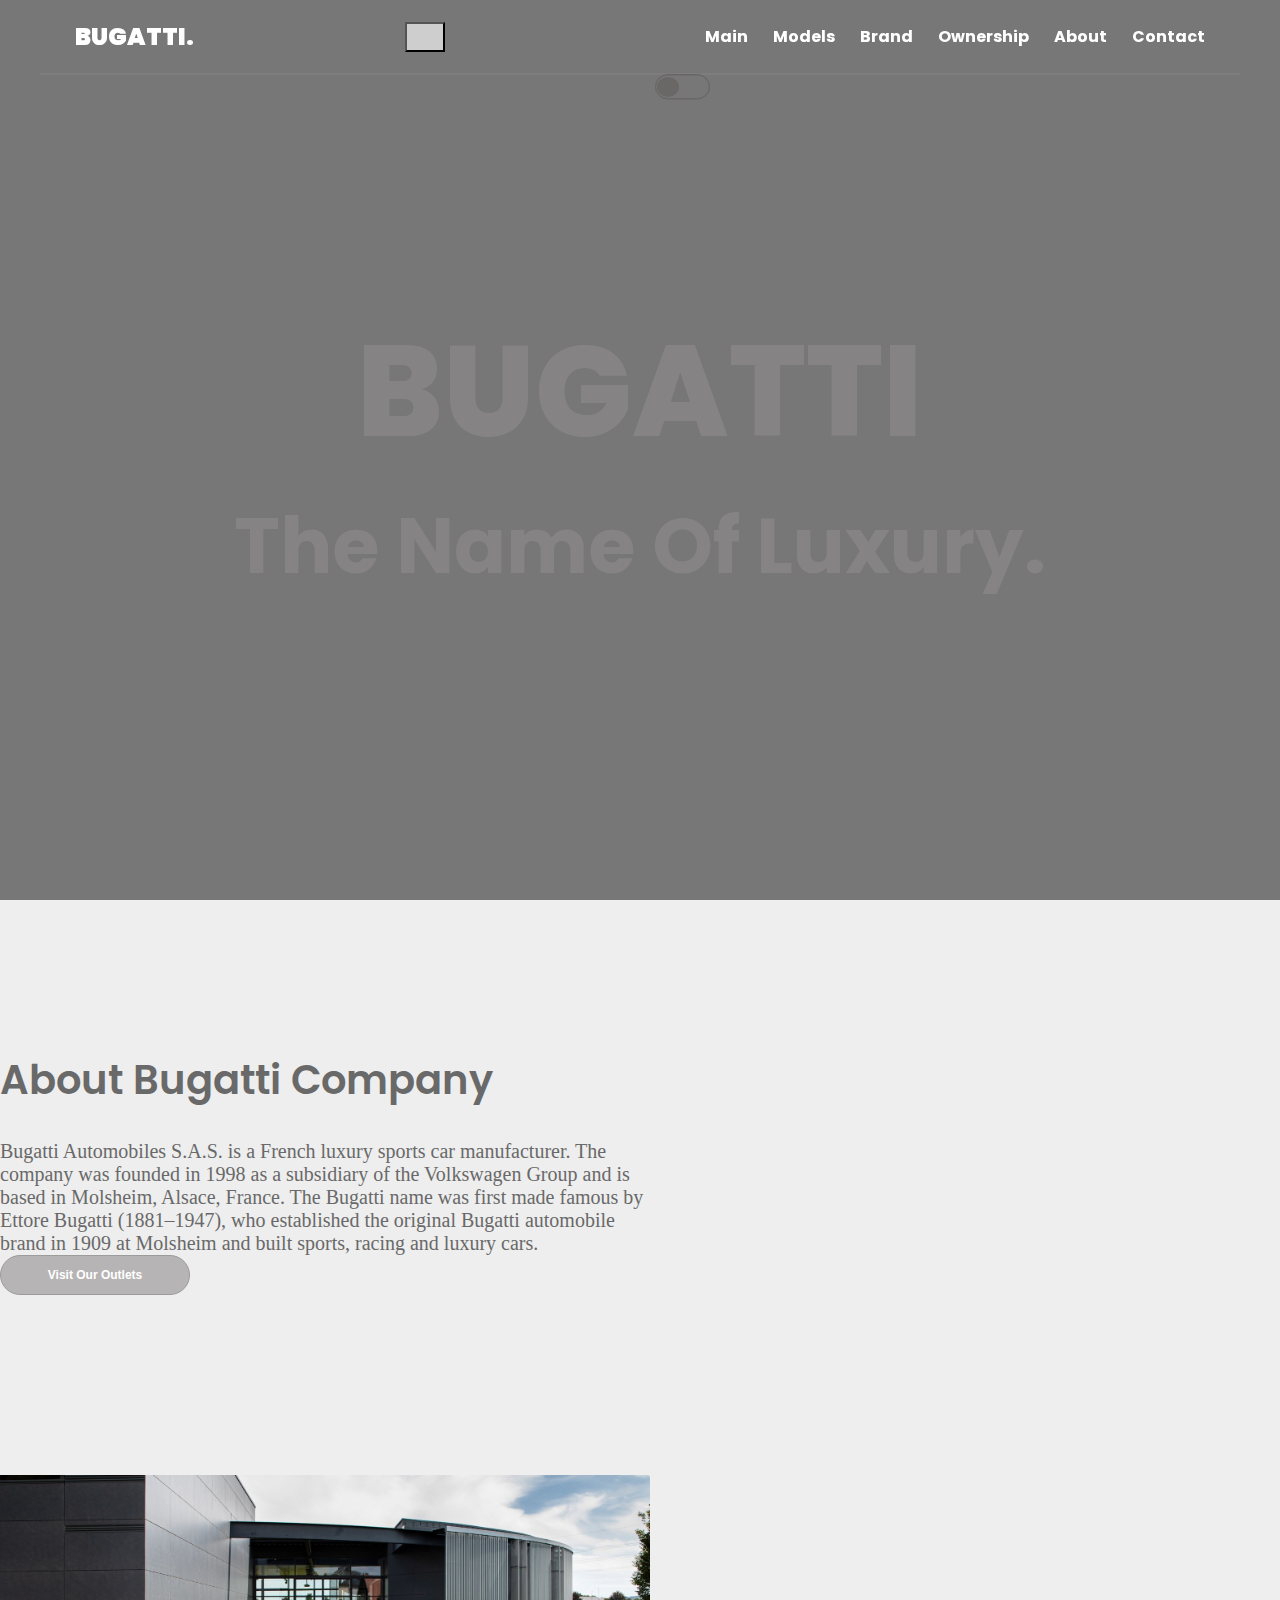
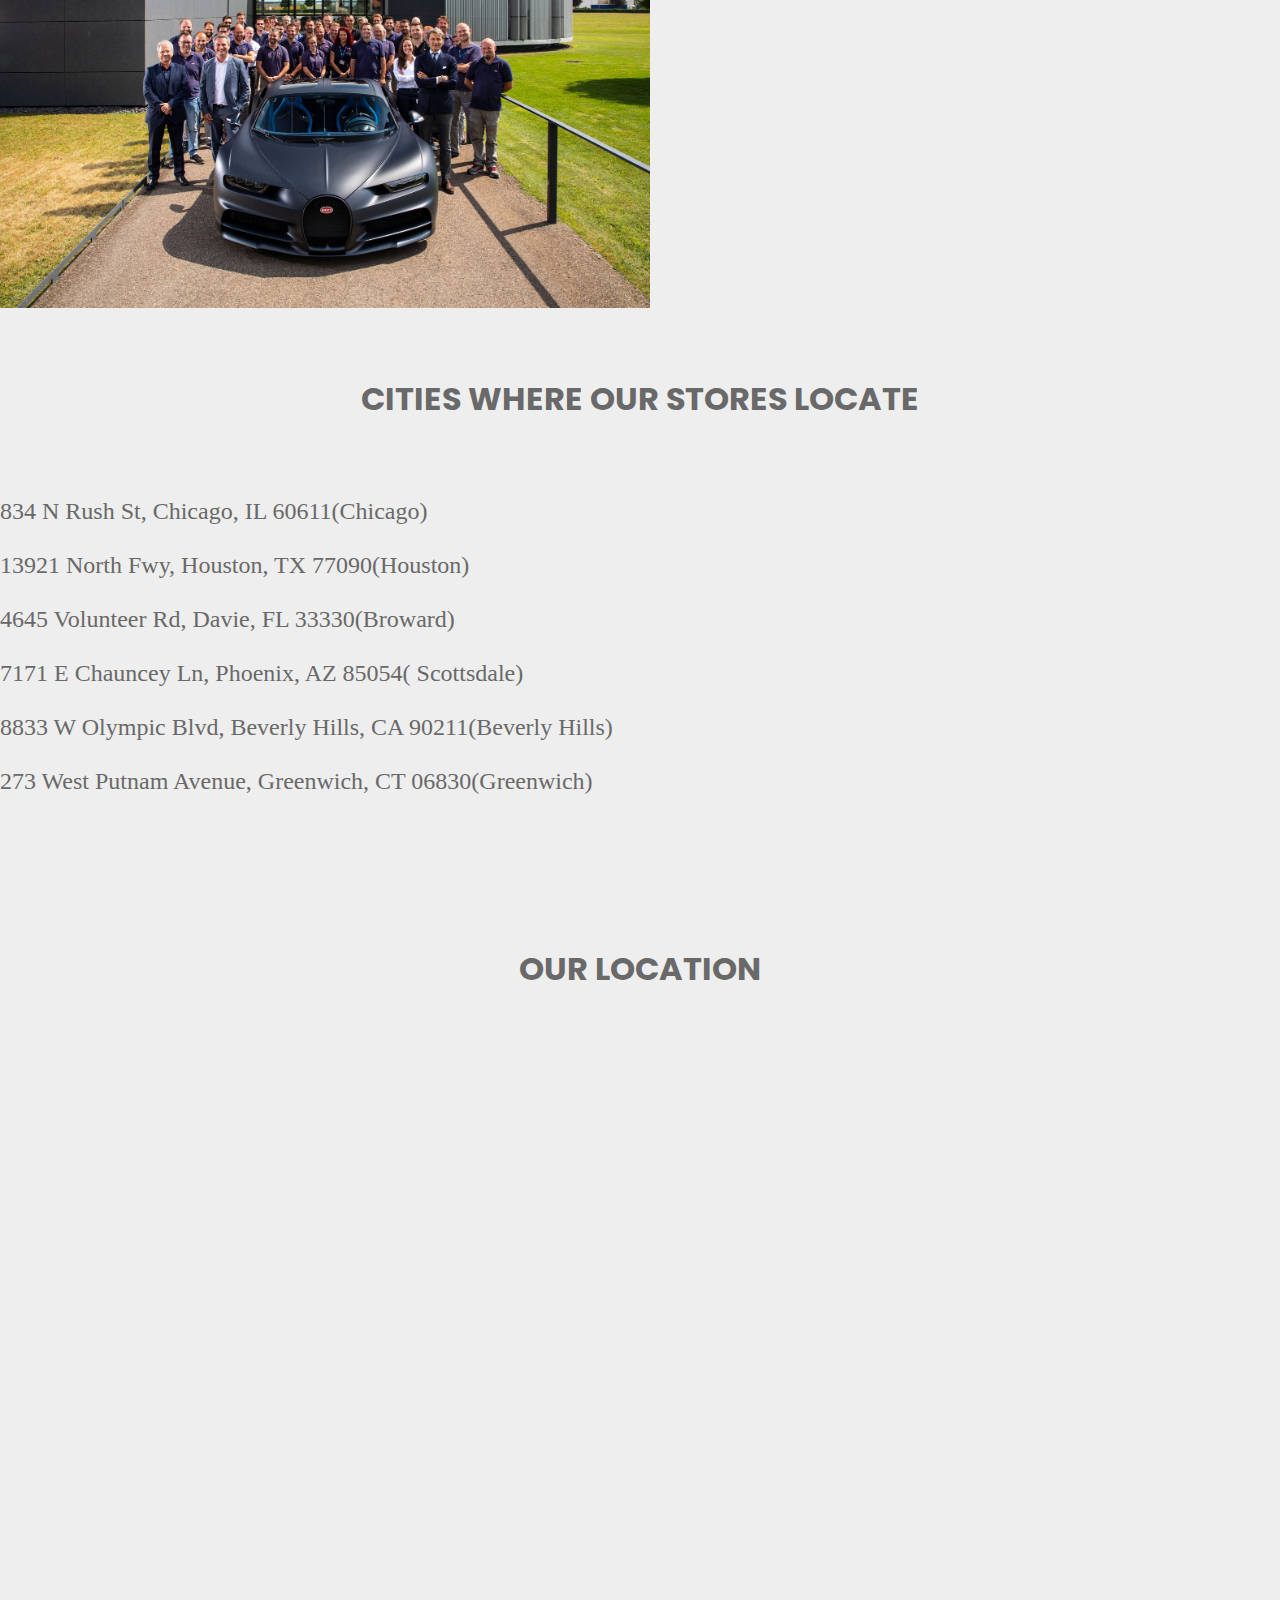
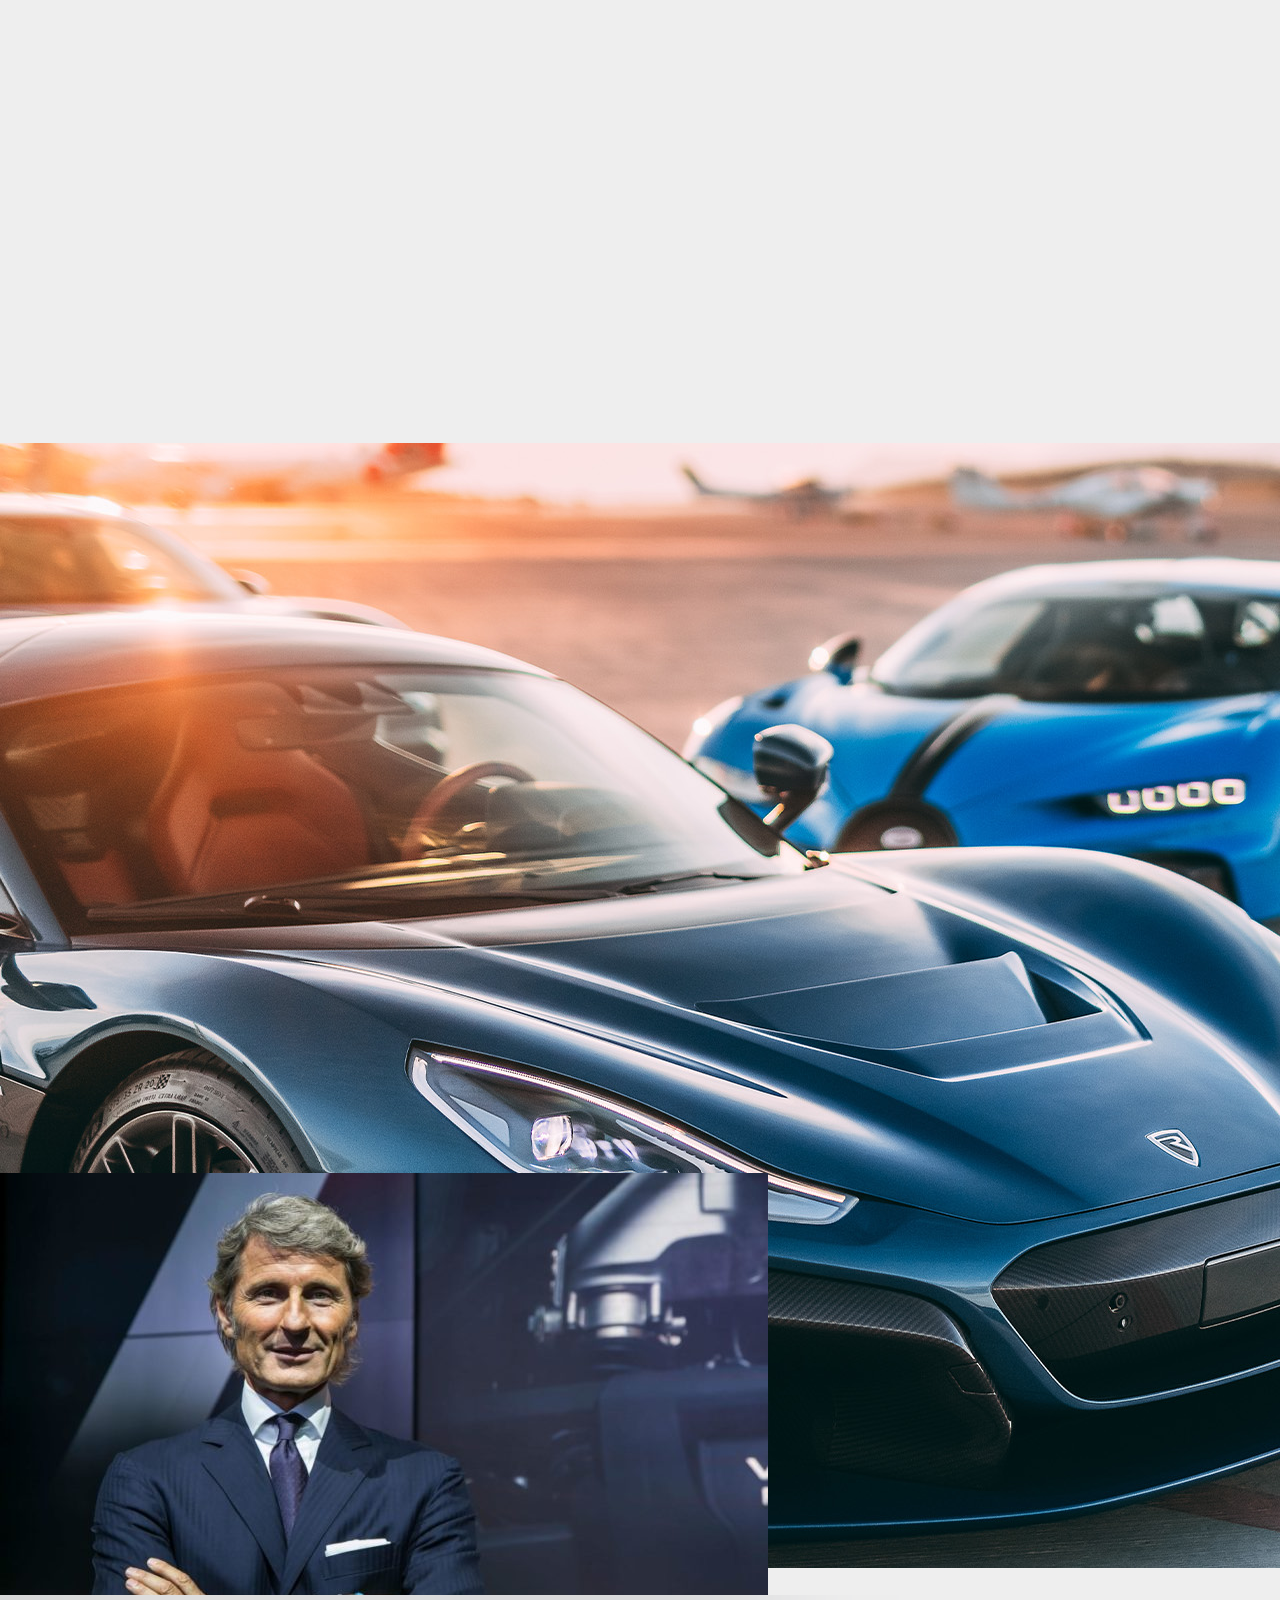
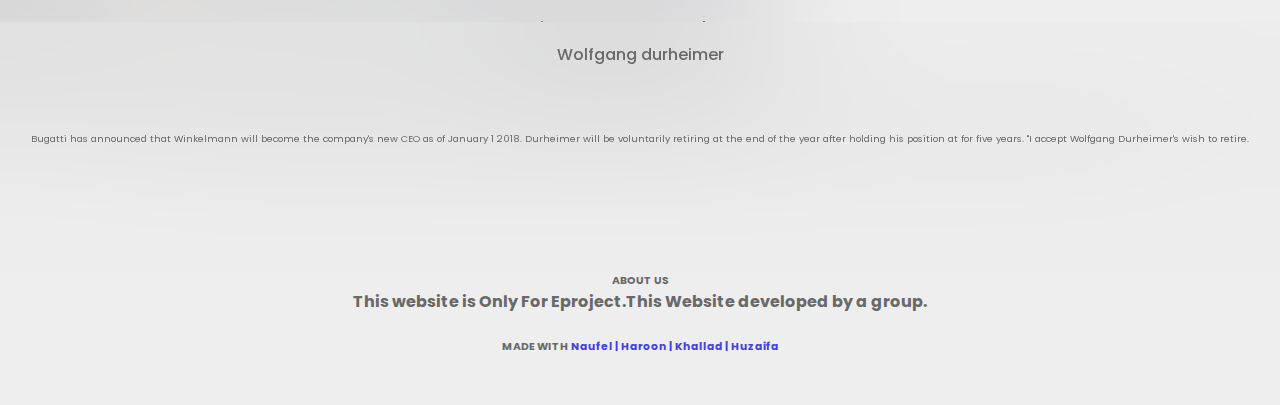
==== commit adaa0b91: "changing" ====
--- a/AboutUs.html
+++ b/AboutUs.html
@@ -161,7 +161,7 @@
       <img class="img-fluid" src="images/Rimac-Nevera-and-Bugatti-Chiron (1).jpg" alt="">
     </div>
     <div class="tex">
-      <h2>Rimac Nevera and Bugatti Chiron</h2>
+      <h2> Rimac Group & Porsche AG </h2>
       <br>
       <div class="container">
         <p>
@@ -181,7 +181,7 @@
       </p>
     </div>
   </div>
-  <br>
+  
 
   <div class="container main-3">
     <div class="img-3">
@@ -198,8 +198,6 @@
       </div>
       </p>
     </div>
-
-
   </div>
 
   <div class="container">
--- a/AboutUs.css
+++ b/AboutUs.css
@@ -311,7 +311,7 @@
 }
 @media (max-width:768px) {
   .second-main{
-    margin-top: 60px;
+    margin-top: 100px;
   }
 }
 
@@ -465,7 +465,7 @@
 @media (max-width:1560px) {
   .main-3 {
     flex-direction: column;
-    margin-top: 300px;
+    margin-top: 30px;
   }
 
   .img-3 {
@@ -492,7 +492,7 @@
 @media (max-width:768px) {
   .main-3 {
     flex-direction: column;
-    margin-top: 300px;
+    margin-top: 30px;
   }
 
   .img-3 {
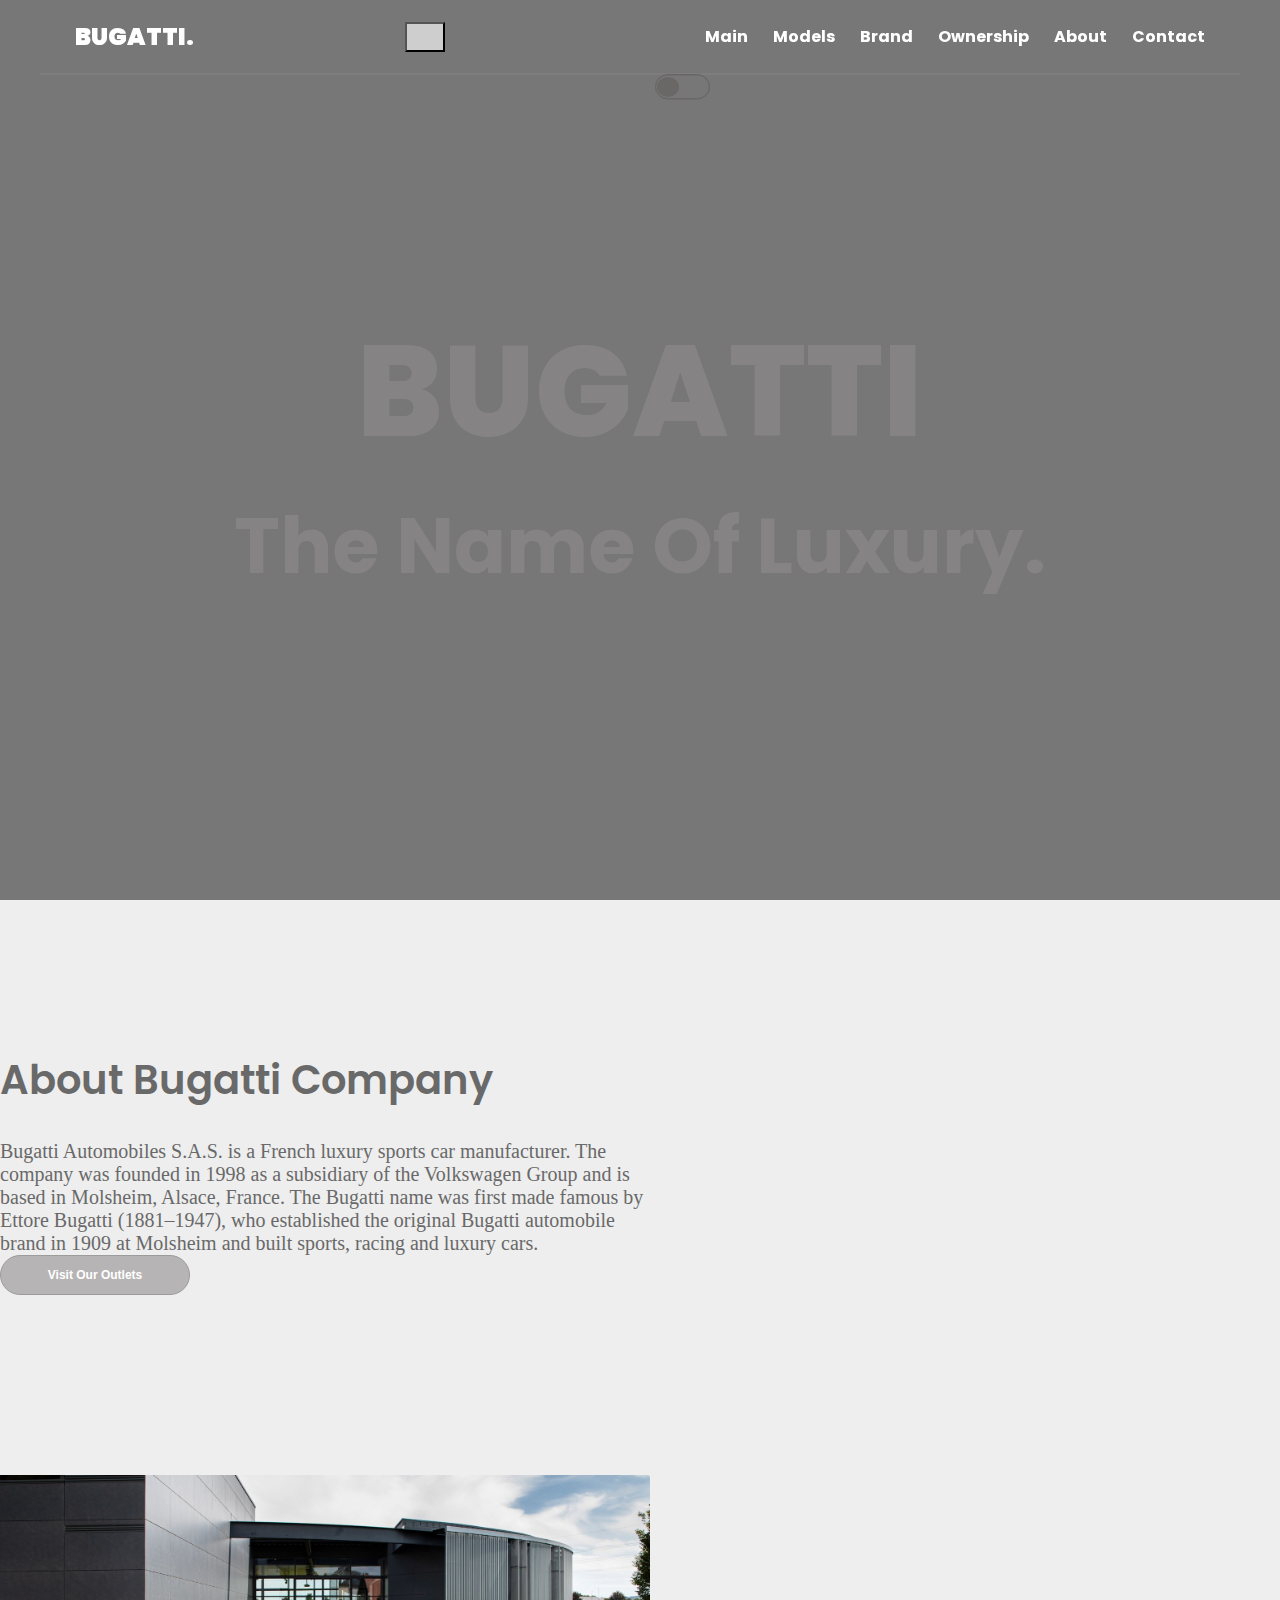
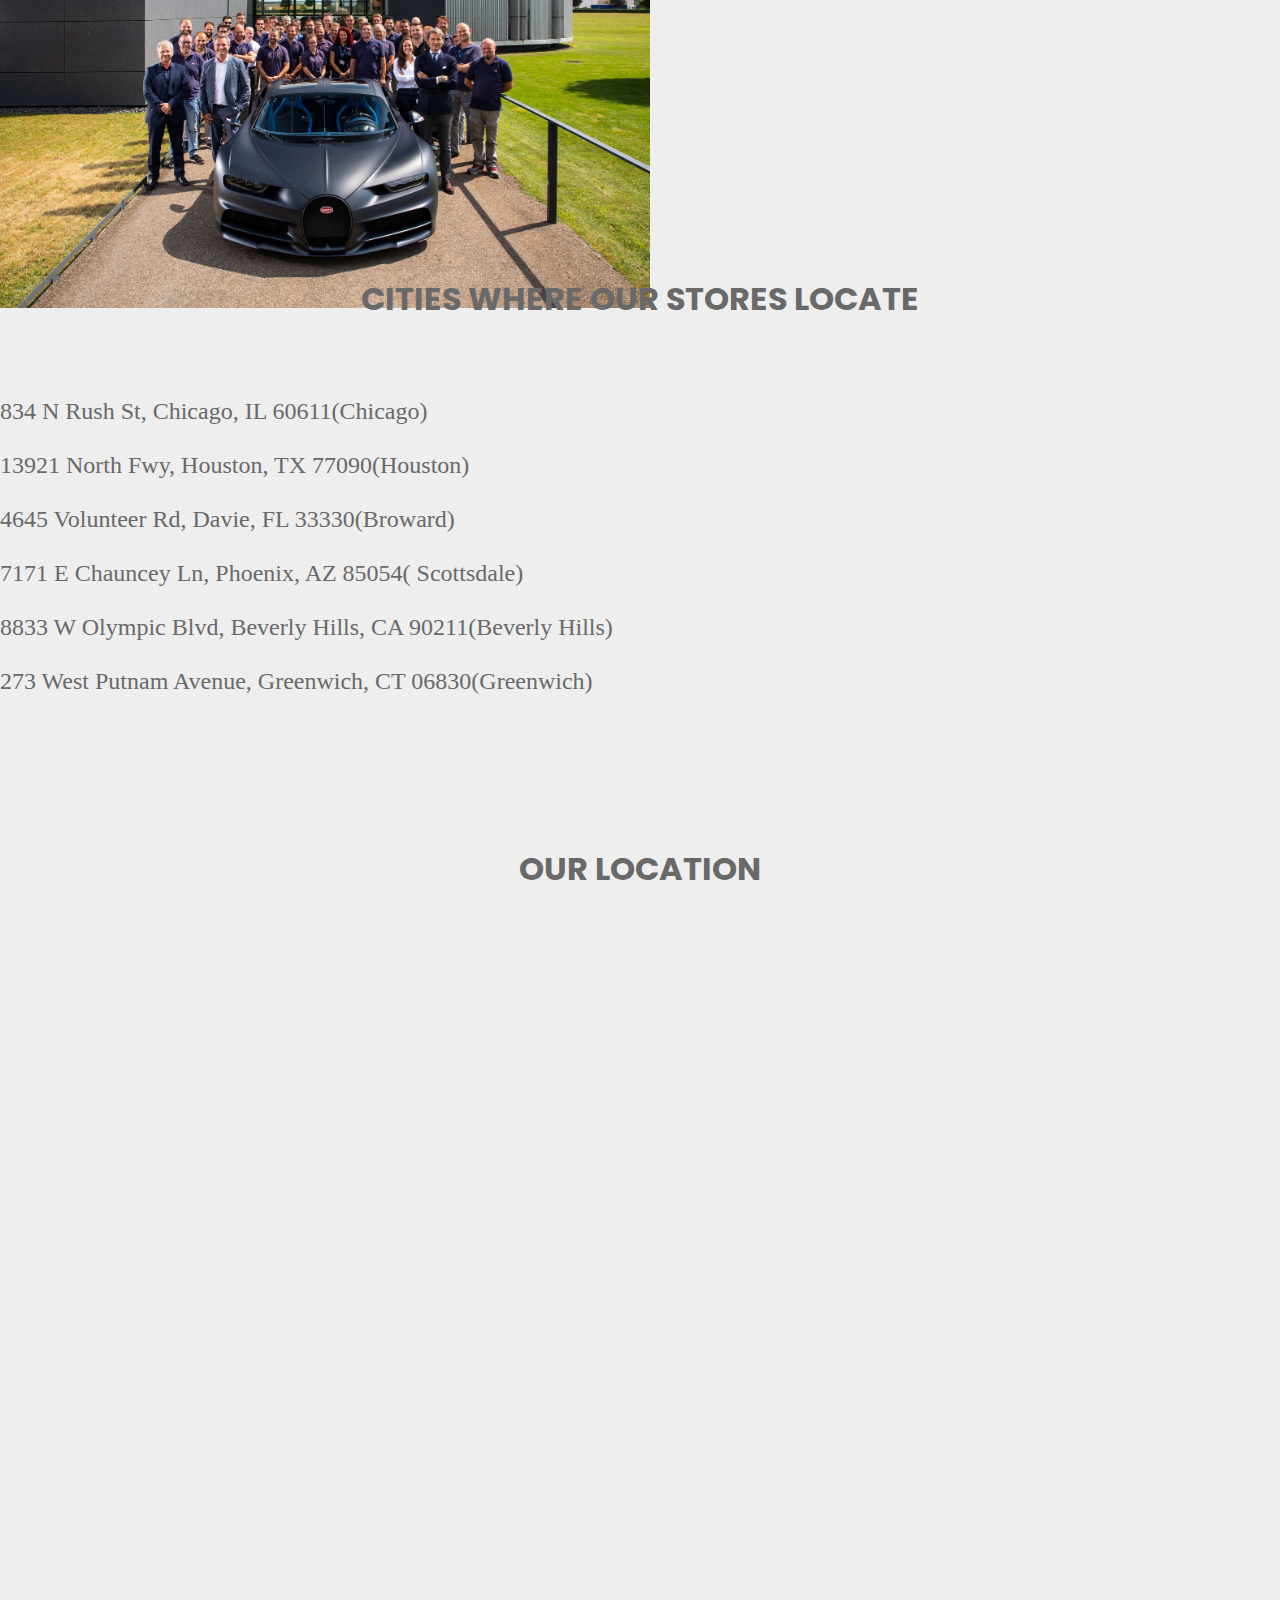
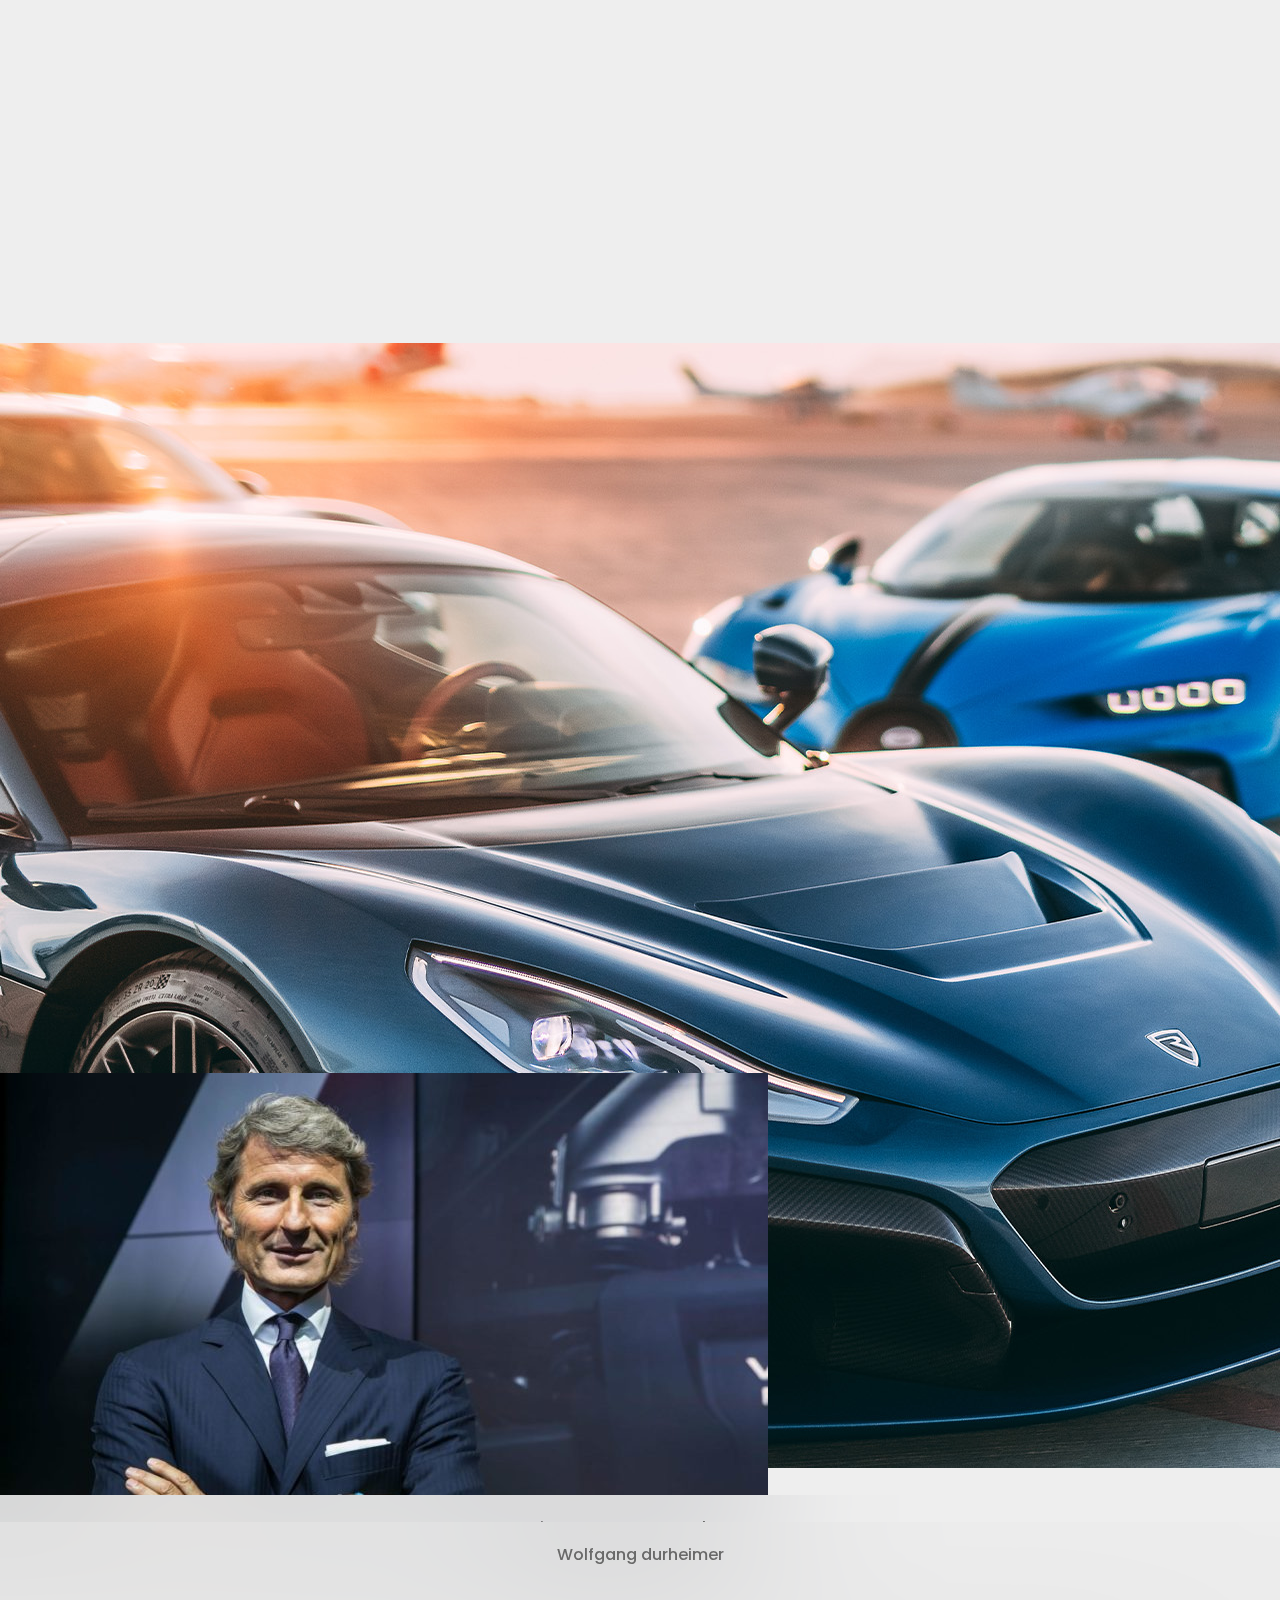
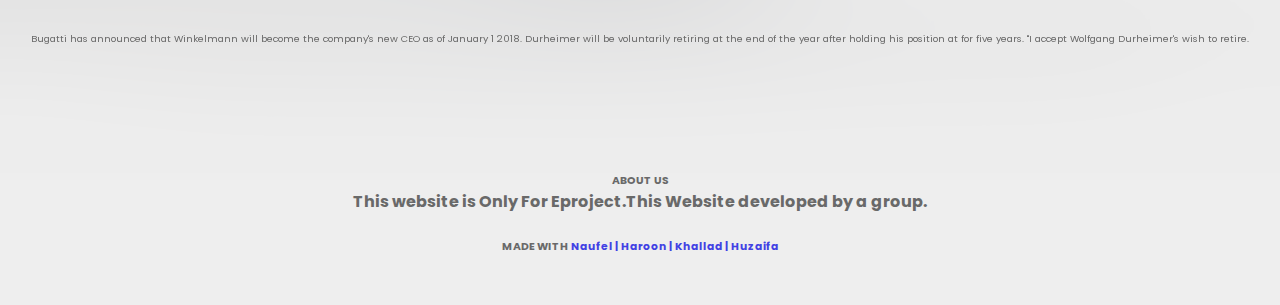
==== commit f6a4d7f0: "changing" ====
--- a/AboutUs.html
+++ b/AboutUs.html
@@ -96,12 +96,7 @@
 
 
 
-  <br><br>
-  <br><br>
-  <br><br>
-  <br><br>
-
-
+  <br><br><br><br>
   <div class="container">
     <div class="cities">
       <h1>CITIES WHERE OUR STORES LOCATE</h1>
--- a/AboutUs.css
+++ b/AboutUs.css
@@ -331,7 +331,11 @@
   font-family: "Playfair Display";
 
 }
-
+@media (max-width:768px) {
+  .cities{
+    margin-bottom:20px ;
+  }
+}
 /* ======== */
 #maps {
   text-align: center;
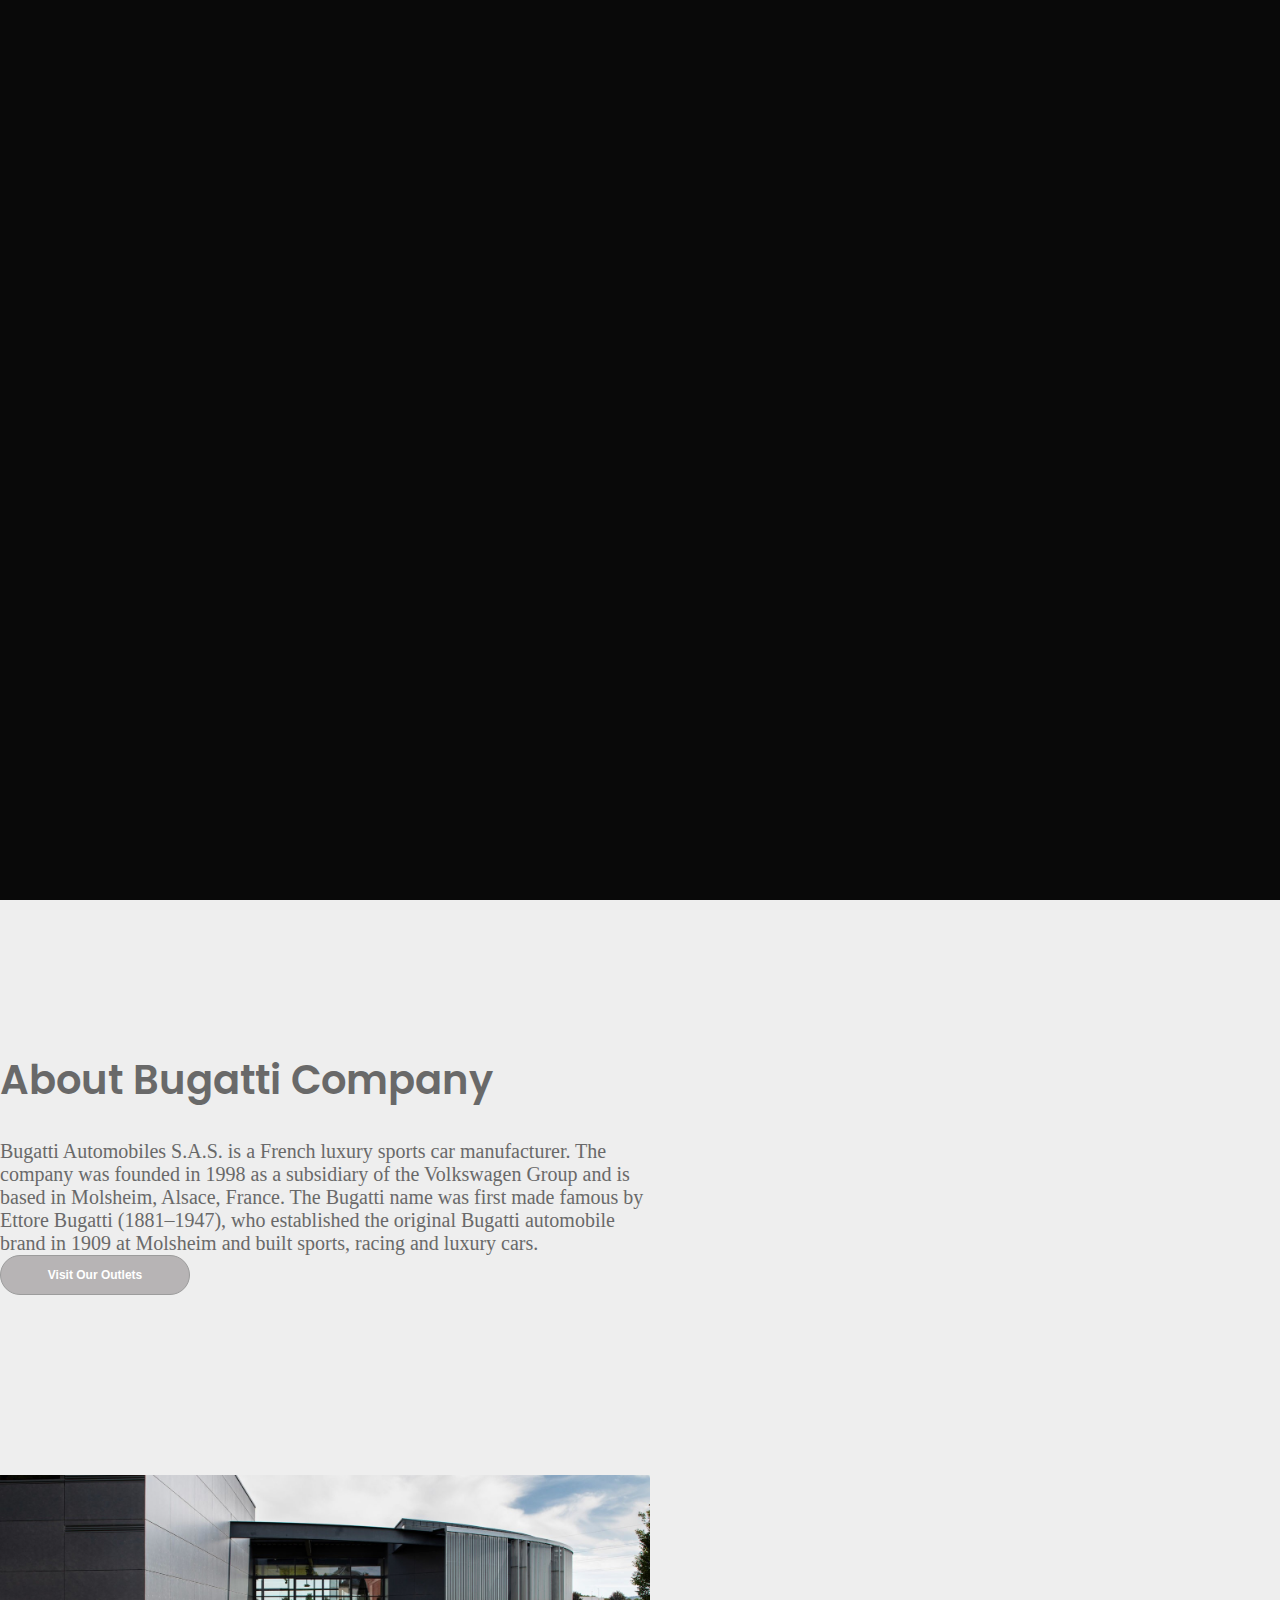
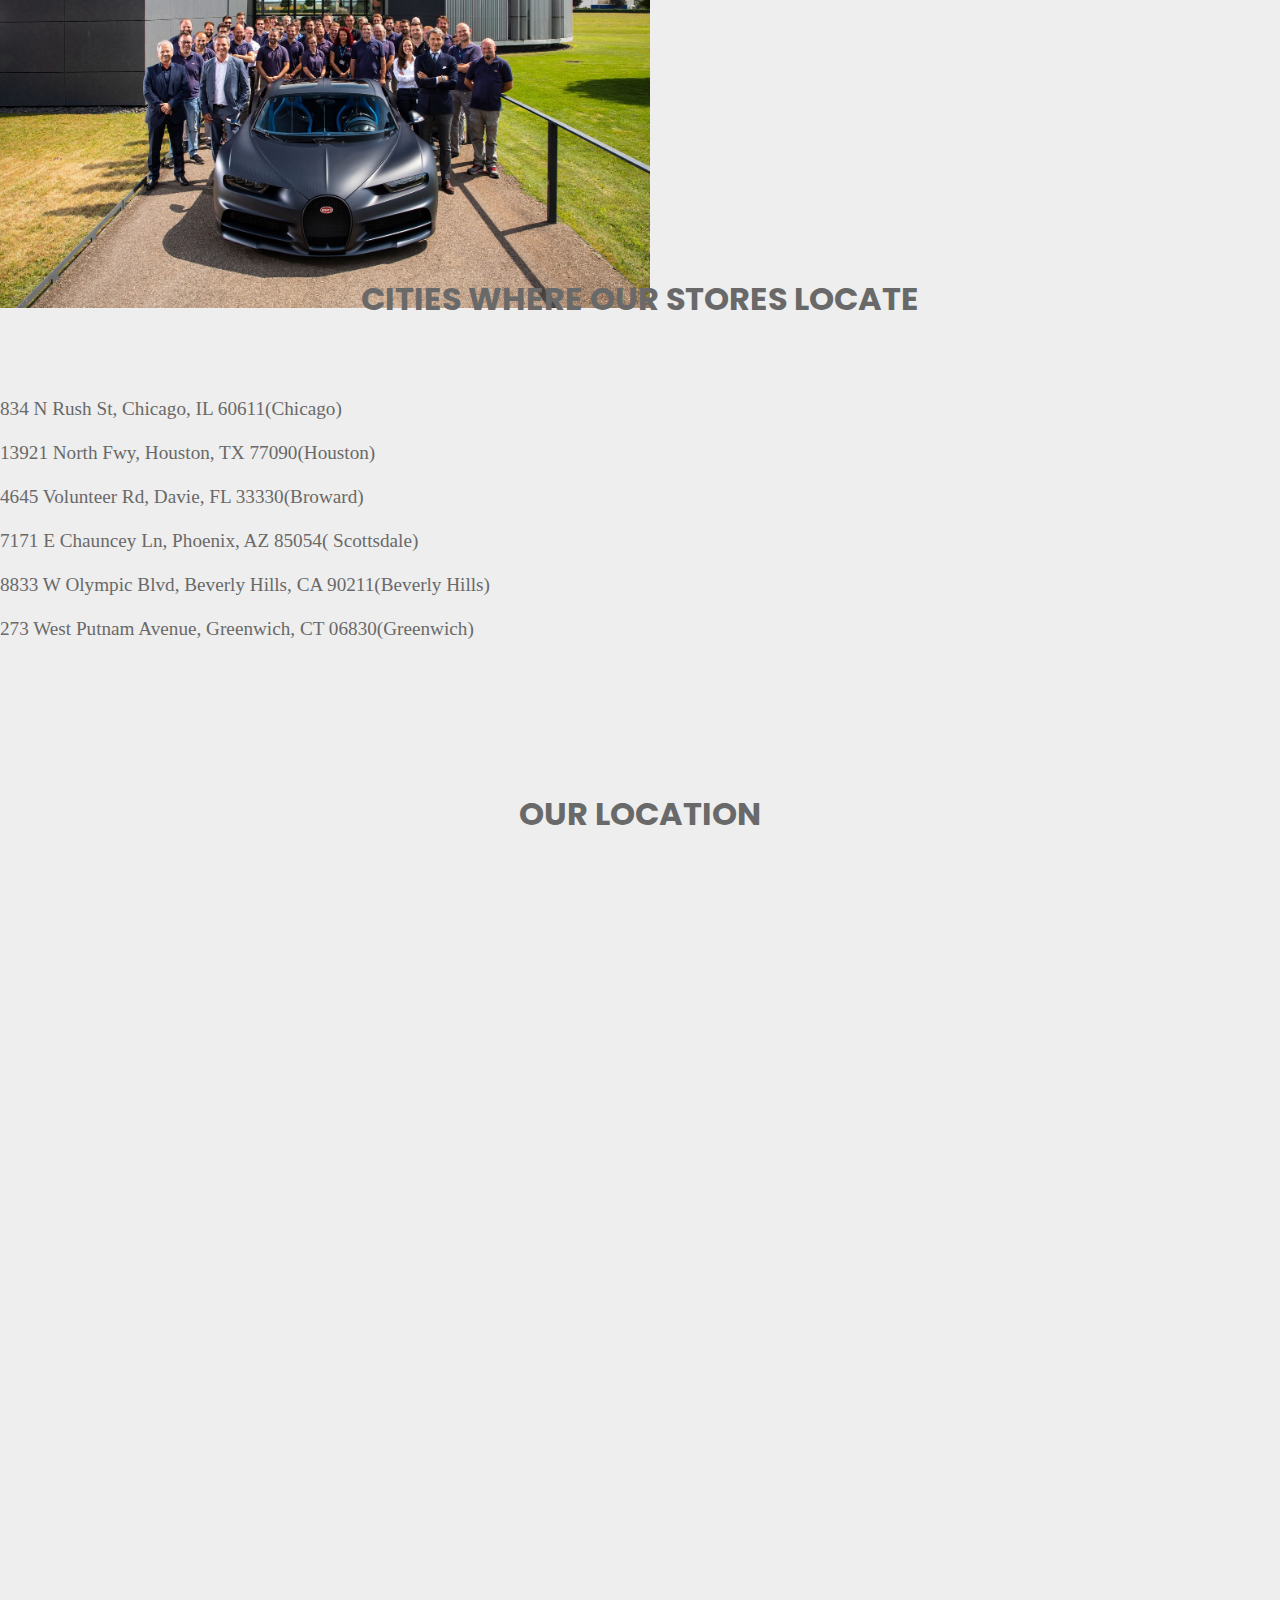
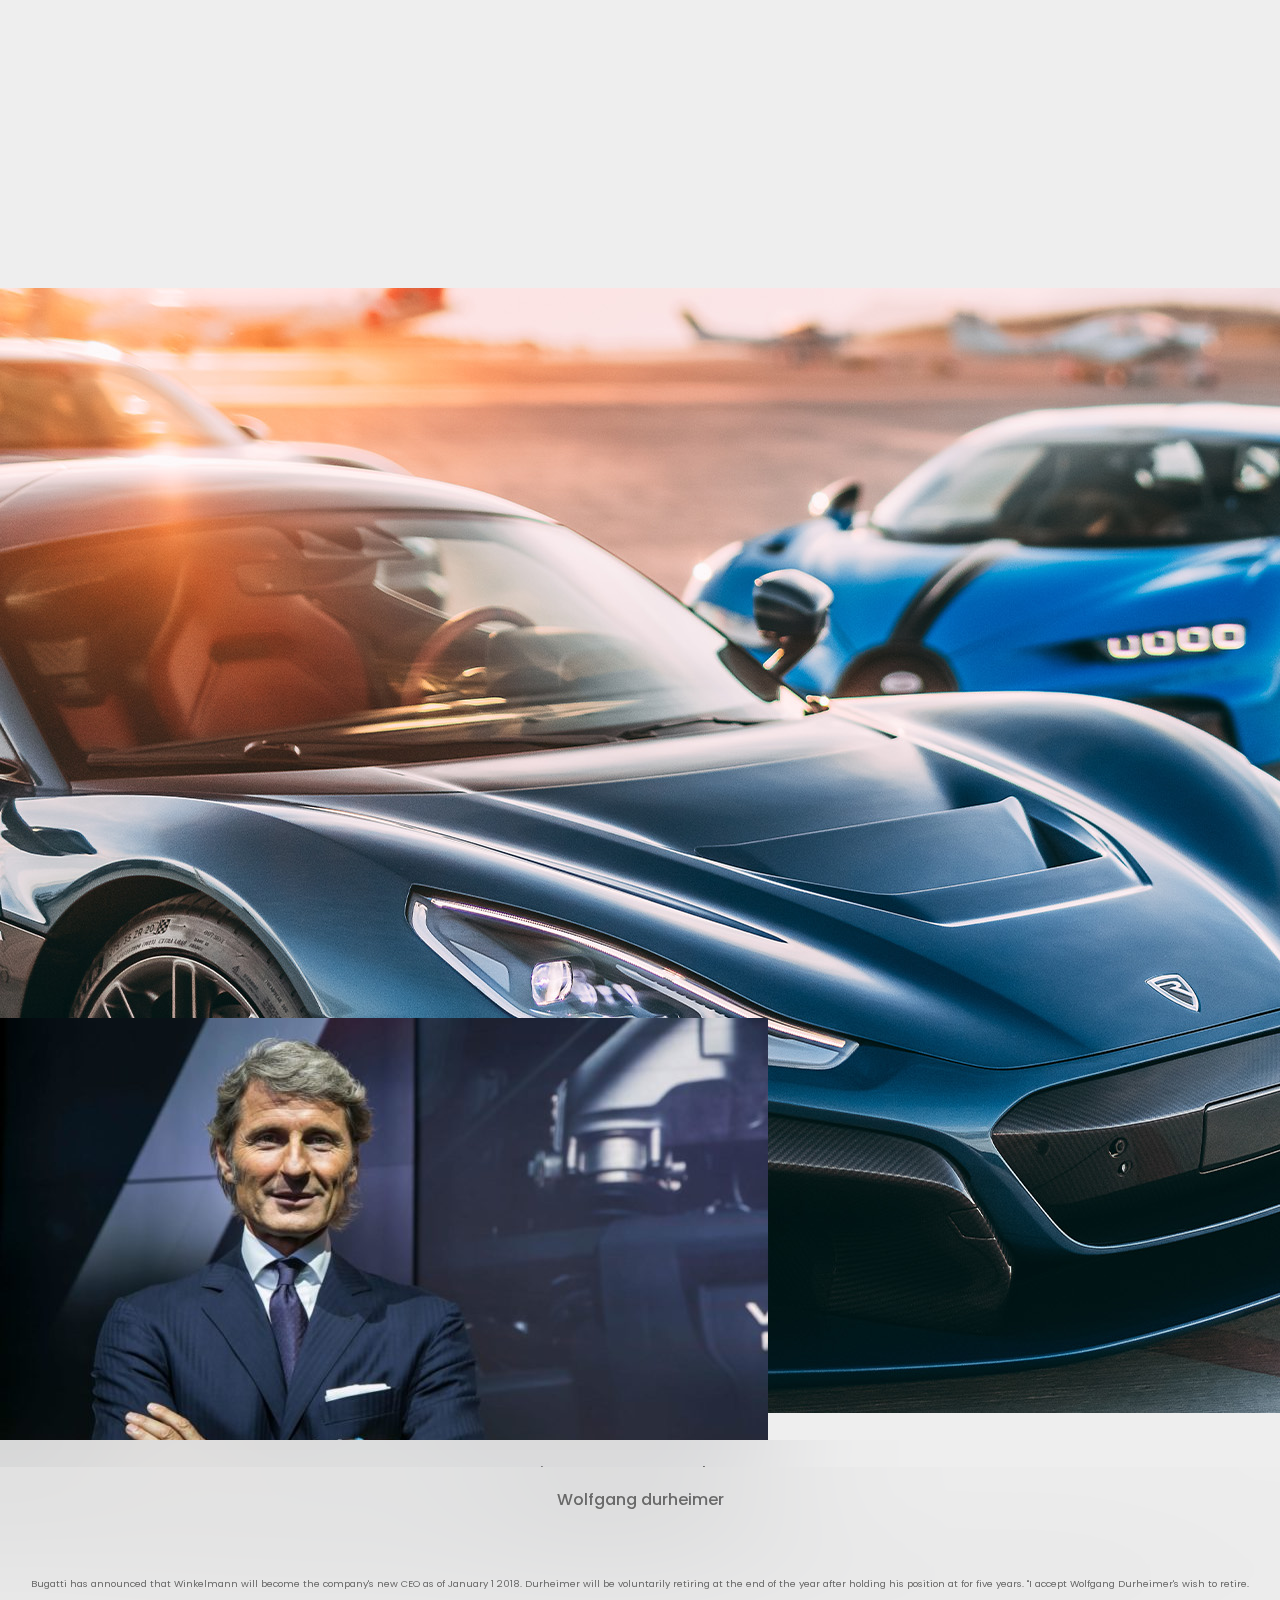
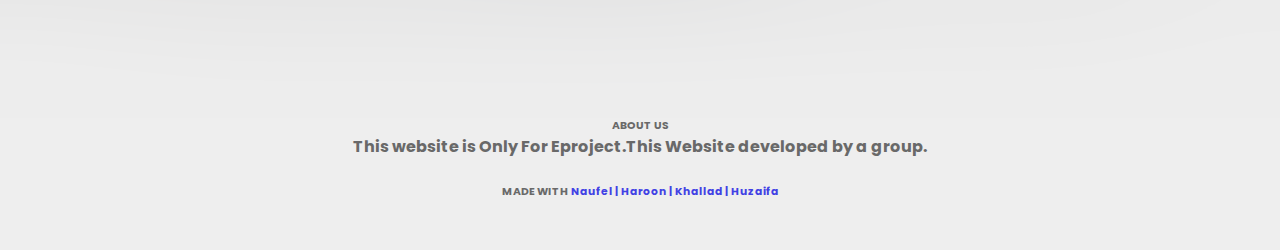
==== commit 0da7b343: "pre-loader setted" ====
--- a/AboutUs.html
+++ b/AboutUs.html
@@ -22,6 +22,11 @@
 </head>
 
 <body>
+  <!-- PRE-LOADER -->
+	<div class="loader_bg">
+		<div class="loader"></div>
+	</div>
+	<!-- PRE-LOADER -->
   <section class="top">
     <video class="head-vid" src="./images/about top video.mp4" loop muted autoplay></video>
     <div class="text">
@@ -218,6 +223,9 @@
     integrity="sha384-w76AqPfDkMBDXo30jS1Sgez6pr3x5MlQ1ZAGC+nuZB+EYdgRZgiwxhTBTkF7CXvN"
     crossorigin="anonymous"></script>
 
+	<script src="https://cdnjs.cloudflare.com/ajax/libs/jquery/3.4.1/jquery.min.js"></script>
+
+
 </body>
 
 </html>--- a/AboutUs.css
+++ b/AboutUs.css
@@ -17,7 +17,55 @@
   --foreground-color: #211f2a;
   --blend-mode: lighten;
 }
-
+/* PRE-LOADER */
+
+.loader_bg{
+  position: fixed;
+  z-index: 999999;
+  background:  #090909;
+  /* background: #fff; */
+  width: 100%;
+  height: 100%;
+}
+.loader{
+  border: 0 soild transparent;
+  border-radius: 50%;
+  width: 150px;
+  height: 150px;
+  position: absolute;
+  top: calc(50vh - 75px);
+  left: calc(50vw - 75px);
+}
+.loader:before, .loader:after{
+  content: '';
+  border: 1em solid #a09f9f;
+  border-radius: 50%;
+  width: inherit;
+  height: inherit;
+  position: absolute;
+  top: 0;
+  left: 0;
+  animation: loader 2s linear infinite;
+  opacity: 0;
+}
+.loader:before{
+  animation-delay: .5s;
+}
+@keyframes loader{
+  0%{
+      transform: scale(0);
+      opacity: 0;
+  }
+  50%{
+      opacity: 1;
+  }
+  100%{
+      transform: scale(1);
+      opacity: 0;
+  }
+}
+
+/* ===================== */
 * {
   margin: 0;
   padding: 0;
@@ -326,7 +374,7 @@
 }
 
 .cities-2 h4 {
-  font-size: 24px;
+  font-size: 1.2em;
   font-weight: 500;
   font-family: "Playfair Display";
 
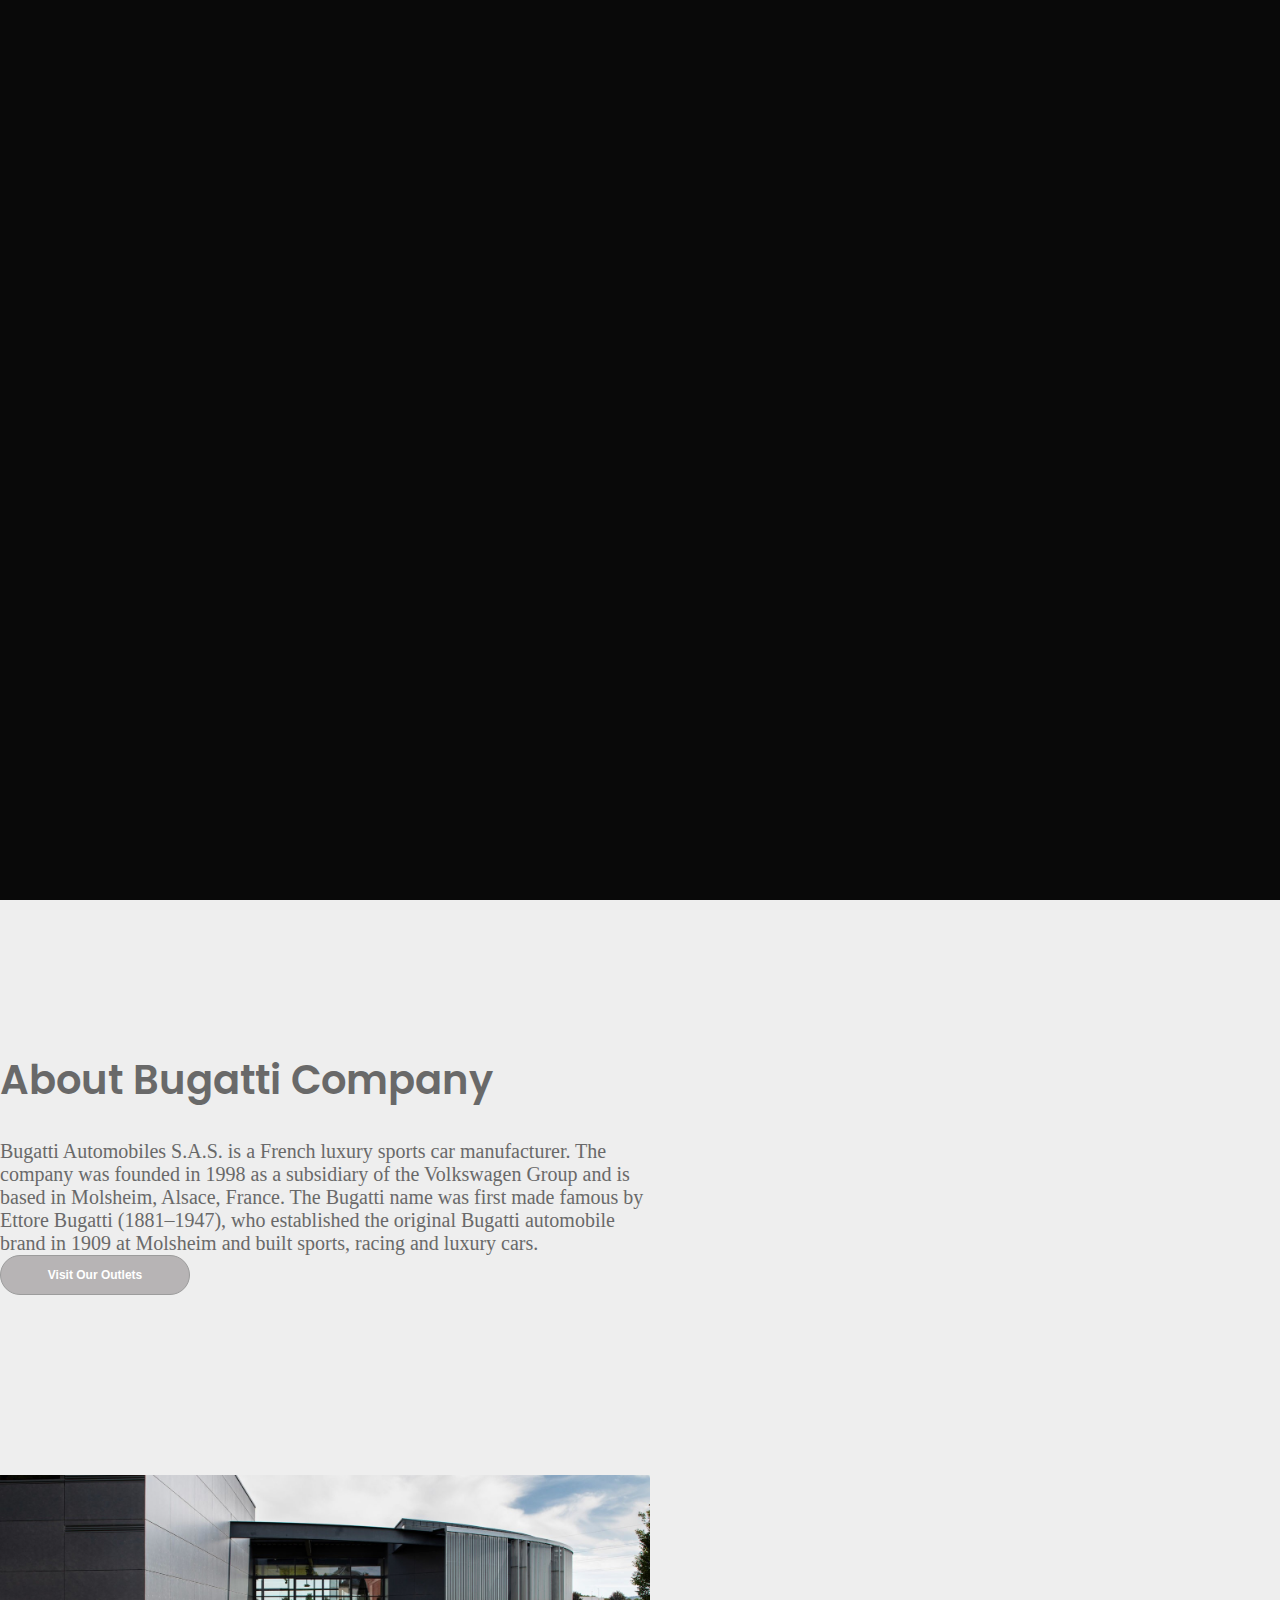
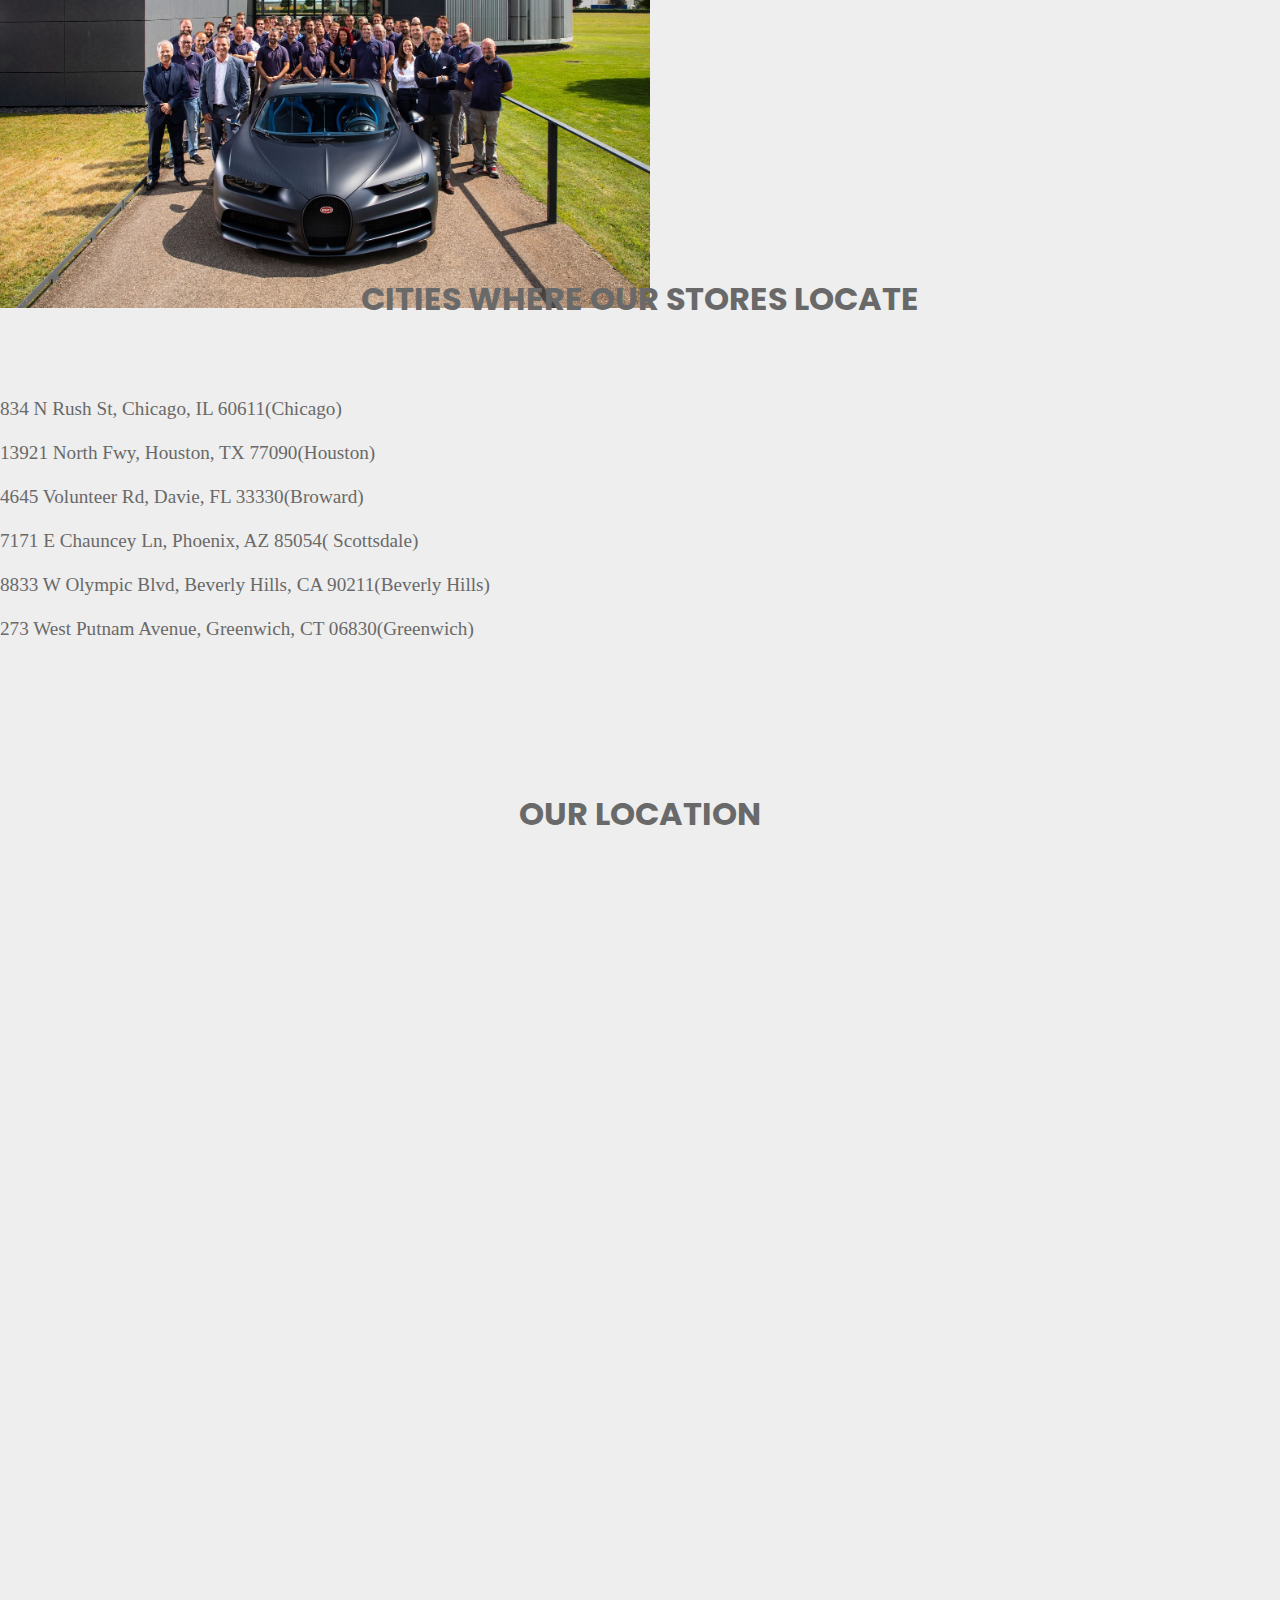
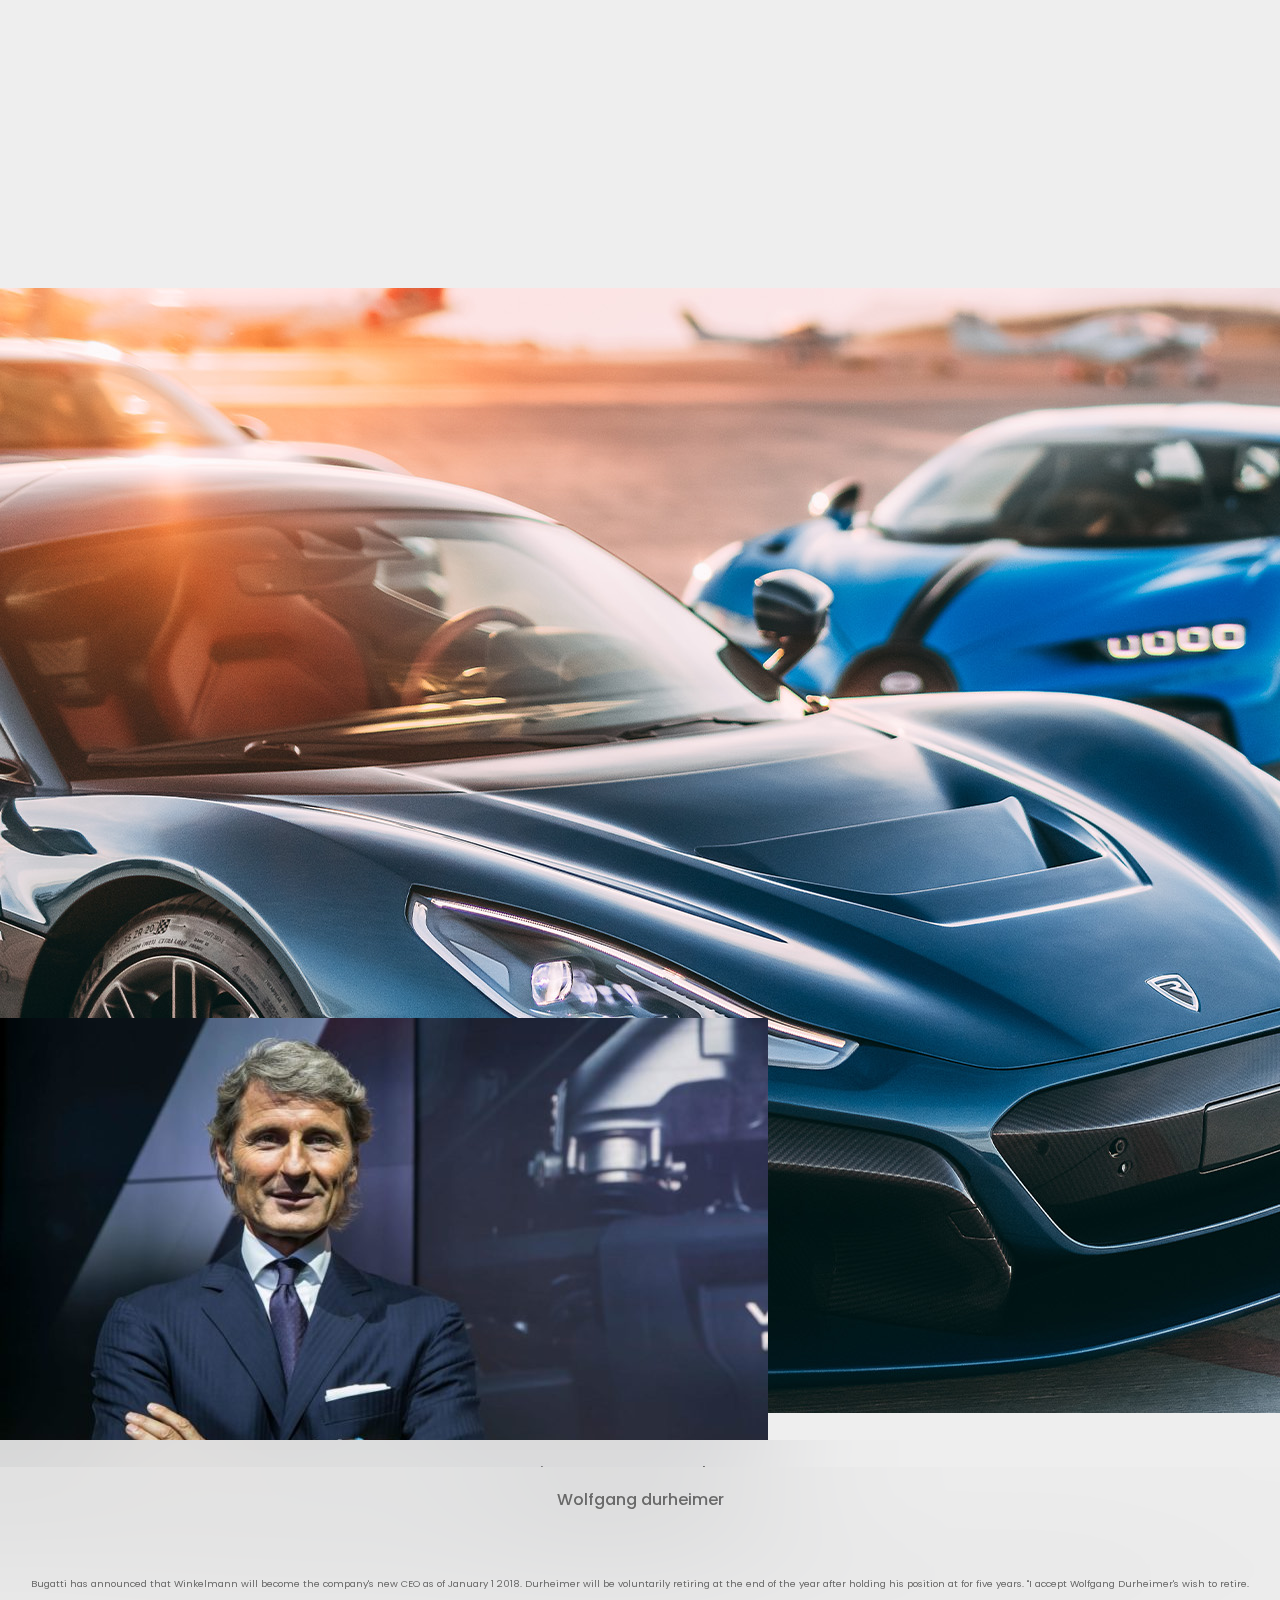
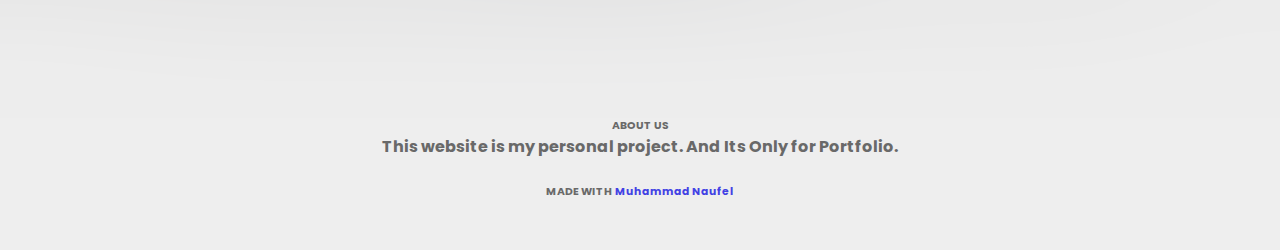
==== commit 8df0aca4: "about changes" ====
--- a/AboutUs.html
+++ b/AboutUs.html
@@ -46,15 +46,30 @@
           <li>
             <a href="index.html" class="nav-link">Main</a>
           </li>
-          <li>
-            <a href="#" class="nav-link">Models</a>
-          </li>
-          <li>
+        	<li class="nav-item dropdown">
+            <a class="nav-link" href="#" id="navbarDropdown" role="button" data-bs-toggle="dropdown"
+              aria-expanded="false">
+              Models
+            </a>
+            <ul class="dropdown-menu" aria-labelledby="navbarDropdown">
+              <li><a class="dropdown-item" href="./Chirron.html">BUGATTI CHIRRON</a></li>
+              <li><a class="dropdown-item" href="./divo.html">BUGATTI DIVO</a></li>
+              <li><a class="dropdown-item" href="./Boldie.html">BUGATTI BOLDIE</a></li>
+              <li><a class="dropdown-item" href="./Centodeici.html">BUGATTI CENTODEICI</a></li>
+              <li><a class="dropdown-item" href="./Mistral.html">BUGATTI MISTRAL</a></li>
+              <!-- <li> -->
+              <!-- <hr class="dropdown-divider">
+                </li>
+                <li><a class="dropdown-item" href="#">Something else here</a></li> -->
+            </ul>
+          </li>
+        
+          <!-- <li>
             <a href="#" class="nav-link">Brand</a>
           </li>
           <li>
             <a href="#" class="nav-link">Ownership</a>
-          </li>
+          </li> -->
           <li>
             <a href="#" class="nav-link">About</a>
           </li>
@@ -203,13 +218,13 @@
   <div class="container">
     <div class="about-us">
       <h6>ABOUT US</h6>
-      <P>This website is Only For Eproject.This Website developed by a group.</P>
-      <img src="./images/app square.svg" alt="">
-      <img src="./images/app square.svg" alt="">
-      <img src="./images/app square.svg" alt="">
-      <img src="./images/app square.svg" alt="">
-
-      <h6>MADE WITH <span style="color: rgb(65, 65, 228);">Naufel | Haroon | Khallad | Huzaifa</span></h6>
+      <P>This website is my personal project. And Its Only for Portfolio.</P>
+      <img src="./images/app square.svg" alt="">
+      <img src="./images/app square.svg" alt="">
+      <img src="./images/app square.svg" alt="">
+      <img src="./images/app square.svg" alt="">
+
+      <h6>MADE WITH <span style="color: rgb(65, 65, 228);"> Muhammad Naufel </span></h6>
 
     </div>
   </div>
--- a/AboutUs.css
+++ b/AboutUs.css
@@ -312,7 +312,37 @@
 }
 
 /* NAVIGATION CSS ENDS HERE */
-
+/* ======== */
+.dropdown-menu{
+  height:350px;
+}
+.dropdown-menu a{
+  color: #000000;
+
+}
+.dropdown{
+  color: #fff;
+}
+.dropdown:hover{
+  color: #fff;
+}
+.dropdown ul li a{
+  text-decoration: none;
+  color: #151515;
+  font-weight: 600;
+}
+.dropdown-item{
+  padding: 20px;
+  font-size: 1.3em;
+}
+.dropdown ul li a:hover{
+  color:#fff;
+}
+.dropdown-item:hover{
+  background-color:  #262234;
+}
+
+/* ======== */
 /* NAVBAR WORK ENDS HERE */
 /* ===================   */
 .main {
